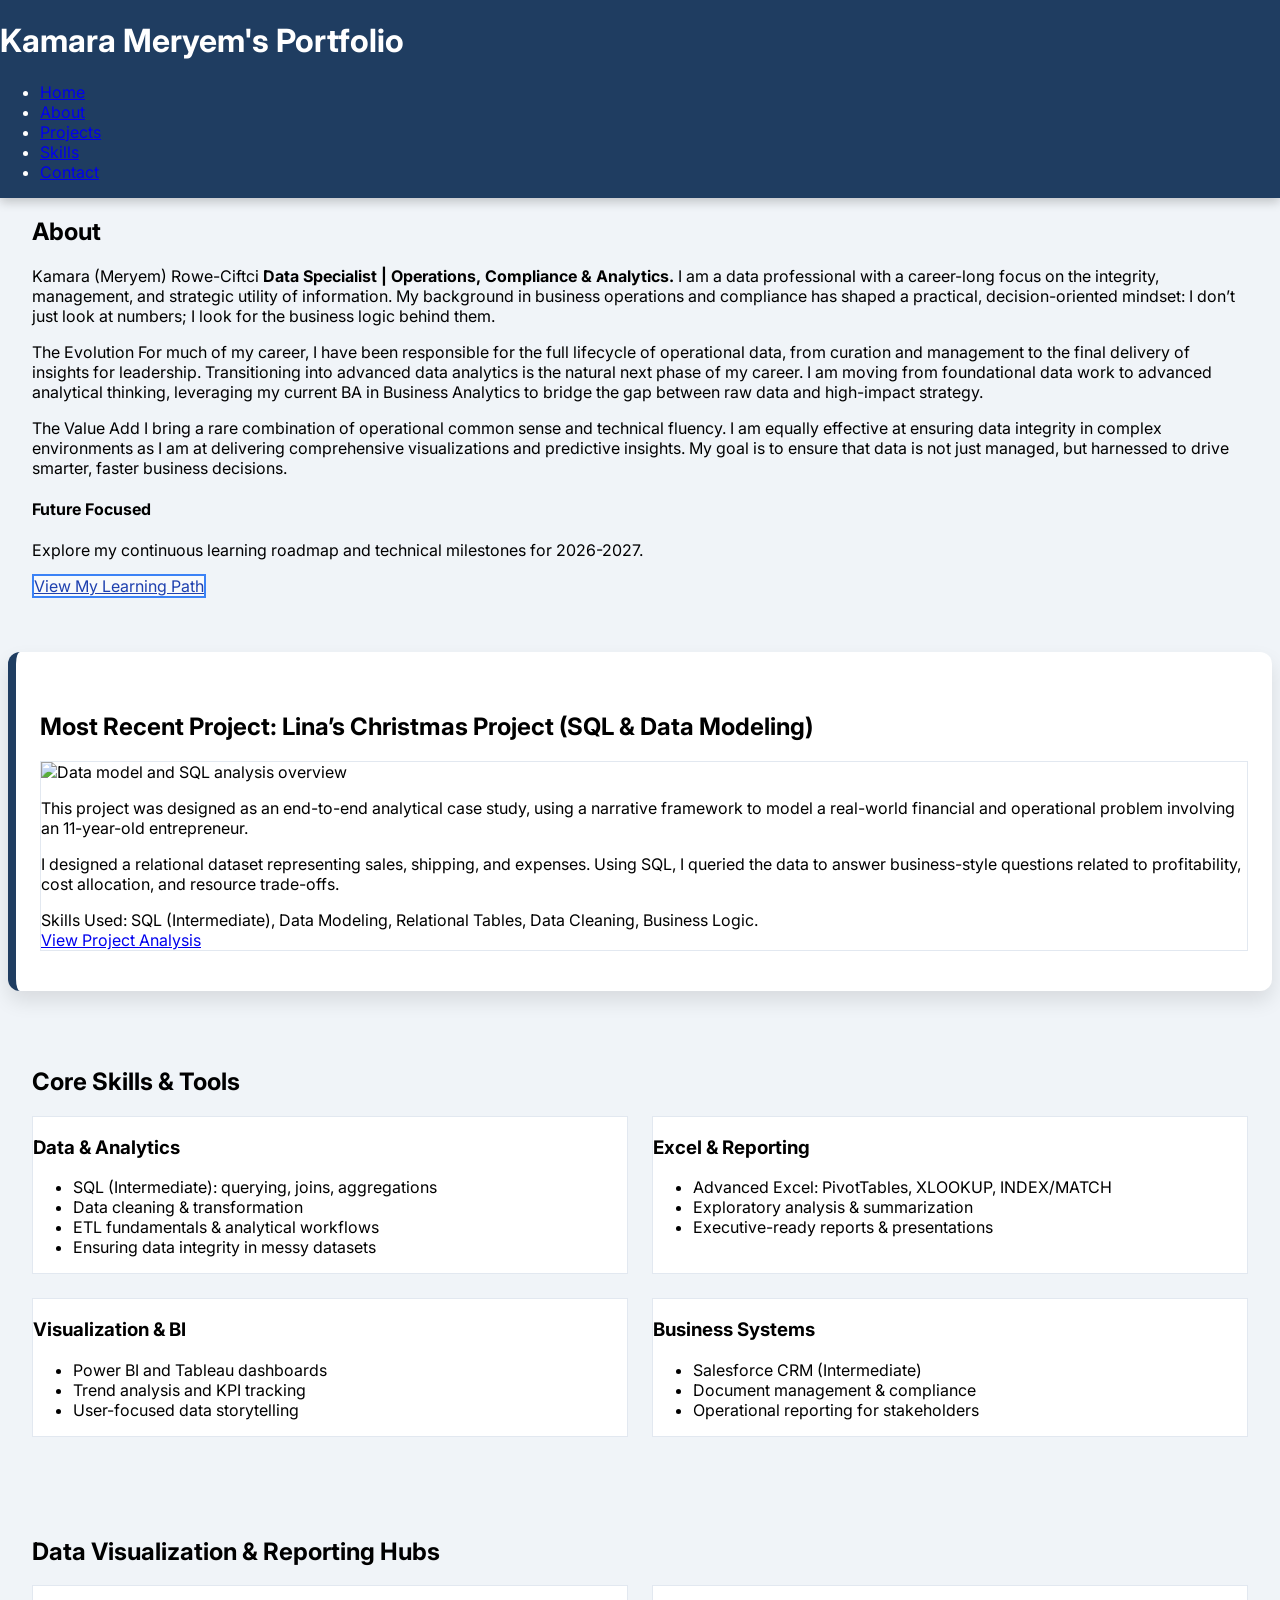
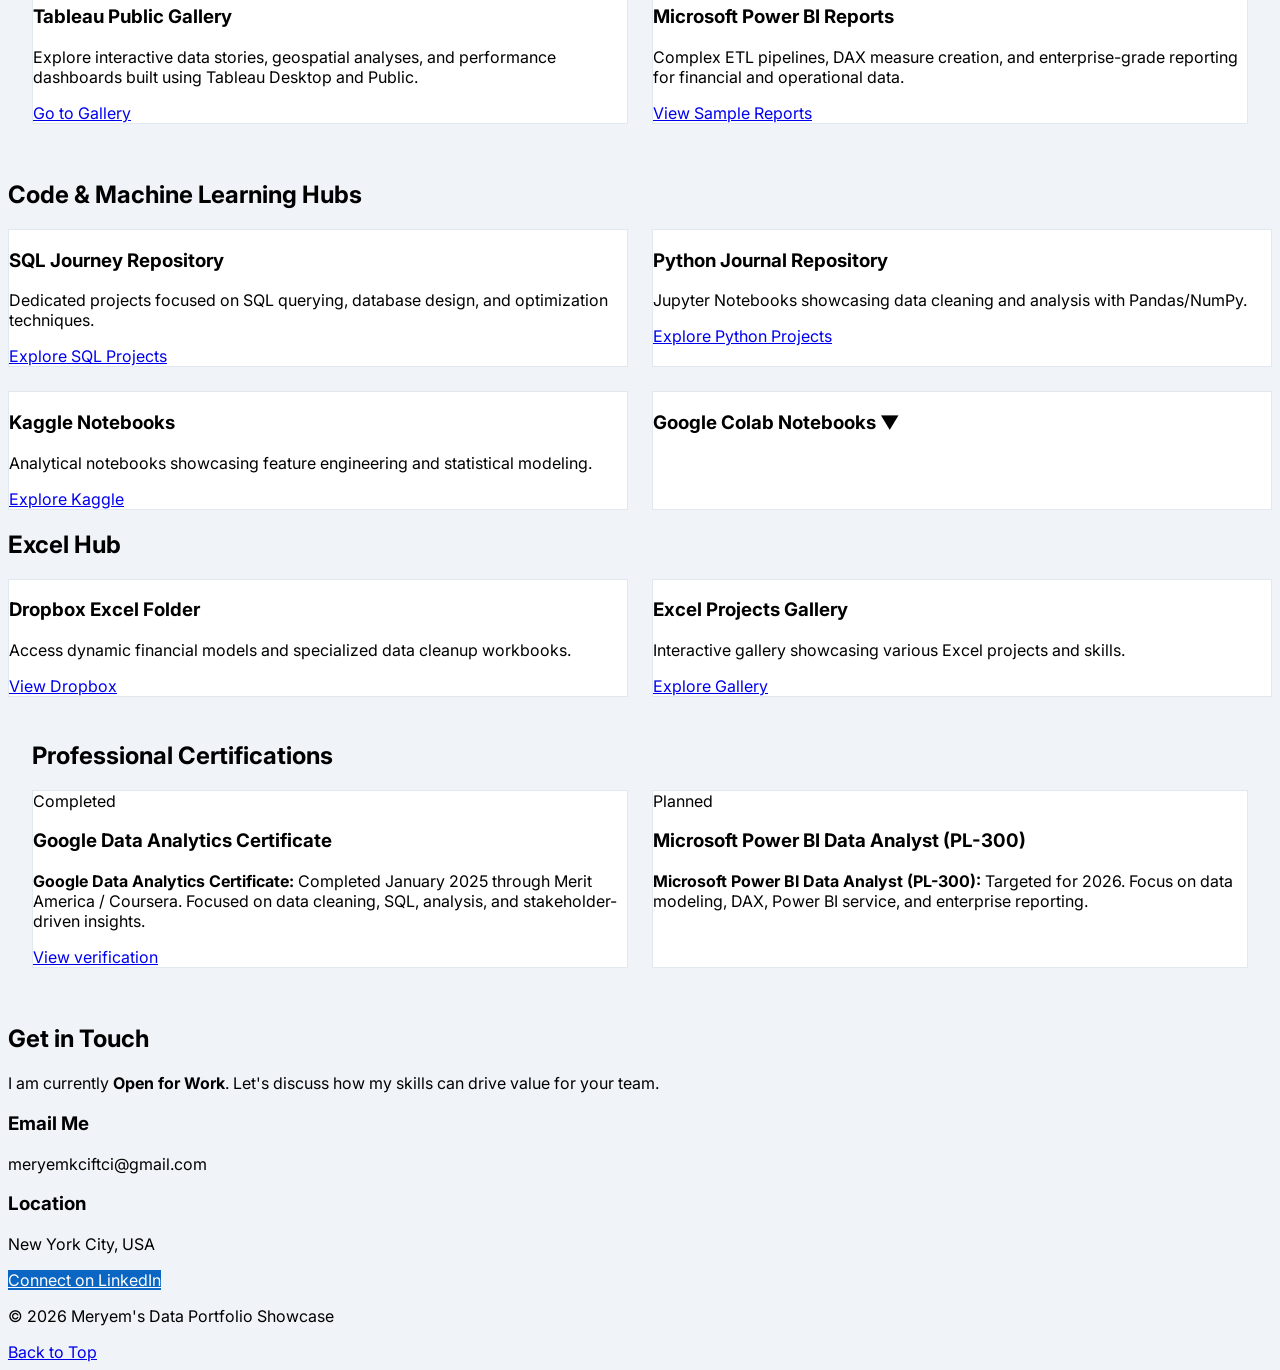
==== index.html @ 446b9aa0 "Update index.html" ====
<!DOCTYPE html>
<html lang="en" class="scroll-smooth">
<head>
    <meta charset="UTF-8">
    <meta name="viewport" content="width=device-width, initial-scale=1.0">
    <title>Kamara Meryem's Portfolio</title>
    <script src="https://cdn.tailwindcss.com"></script>
    <script src="https://unpkg.com/lucide@latest"></script>
    <style>
        @import url('https://fonts.googleapis.com/css2?family=Inter:wght@100..900&display=swap');
        
        @keyframes pulse-once {
            0%, 100% { opacity: 1; }
            50% { opacity: 0.8; }
        }

        body {
            font-family: 'Inter', sans-serif;
            background-color: #f0f4f8;
        }

        .professional-header {
            position: fixed;
            top: 0;
            left: 0;
            width: 100%;
            background-color: #1f3d61;
            color: white;
            z-index: 50;
            box-shadow: 0 4px 10px rgba(0, 0, 0, 0.2);
        }

        .portfolio-card {
            transition: transform 0.2s, box-shadow 0.2s;
            border: 1px solid #e2e8f0;
            background-color: white;
        }

        .portfolio-card:hover {
            transform: translateY(-3px);
            box-shadow: 0 15px 30px rgba(0, 0, 0, 0.15);
        }

        .featured-project-section {
            background-color: #ffffff; 
            border-radius: 0.75rem;
            margin-bottom: 2rem;
            padding: 2.5rem 1.5rem;
            border-left: 8px solid #1f3d61;
            box-shadow: 0 10px 20px rgba(0, 0, 0, 0.1);
        }

        .hero-banner {
            background-color: #1f3d61;
            position: relative;
            isolation: isolate;
        }
        
        .hero-banner .bg-img {
            position: absolute;
            top: 0;
            left: 0;
            width: 100%;
            height: 100%;
            object-fit: cover;
            opacity: 0.2;
            z-index: -1;
        }
        
        .linkedin-cta {
            background-color: #0A66C2;
            color: white;
            transition: background-color 0.3s, transform 0.1s;
        }
        .linkedin-cta:hover {
            background-color: #004182;
            transform: scale(1.05);
        }

        .full-width-section {
            margin-bottom: 2rem;
            padding: 1.5rem;
        }

        .two-col-grid {
            display: grid;
            gap: 1.5rem;
            grid-template-columns: repeat(1, minmax(0, 1fr));
        }

        .cert-grid {
            display: grid;
            gap: 1.5rem;
            grid-template-columns: repeat(1, minmax(0, 1fr));
        }

        @media (min-width: 640px) {
            .two-col-grid { grid-template-columns: repeat(2, minmax(0, 1fr)); }
            .cert-grid { grid-template-columns: repeat(2, minmax(0, 1fr)); }
        }

        .accordion-content {
            max-height: 0;
            overflow: hidden;
            transition: max-height 0.4s ease-in-out, padding 0.4s ease-in-out;
            padding-top: 0;
        }
        .accordion-content[aria-expanded="true"] {
            max-height: 500px;
            padding-top: 0.75rem;
        }

        .roadmap-link {
            background-color: #f8fafc;
            border: 2px solid #3b82f6;
            color: #1e40af;
            transition: all 0.3s ease;
        }
        .roadmap-link:hover {
            background-color: #3b82f6;
            color: white;
            transform: translateY(-2px);
        }

        .cta-button {
            transition: background-color 0.2s, transform 0.1s;
        }
        .cta-button:hover {
            background-color: #152945;
            transform: translateY(-1px);
        }
    </style>
</head>
<body id="top" class="antialiased pt-28">

    <a href="#main-content" class="absolute left-0 top-0 -translate-y-full focus:translate-y-0 p-3 bg-yellow-400 text-gray-900 font-bold z-[100]">Skip to main content</a>

    <header class="professional-header p-4 flex justify-between items-center shadow-lg">
        <div class="flex items-center space-x-6">
            <h1 class="text-2xl font-bold tracking-wide">Kamara Meryem's Portfolio</h1>
        </div>
        <nav class="hidden sm:block">
            <ul class="flex space-x-6 text-sm font-medium">
                <li><a href="#hero" class="hover:text-gray-300 transition">Home</a></li>
                <li><a href="#about" class="hover:text-gray-300 transition">About</a></li>
                <li><a href="#projects" class="hover:text-gray-300 transition">Projects</a></li>
                <li><a href="#skills" class="hover:text-gray-300 transition">Skills</a></li>
                <li><a href="#contact" class="hover:text-gray-300 transition">Contact</a></li>
            </ul>
        </nav>
    </header>

    <section id="hero" class="hero-banner text-white py-20 md:py-32 overflow-hidden">
        <img src="https://raw.githubusercontent.com/MeryemCiftciAly/work_sample/refs/heads/main/Trends_(1).png" 
             alt="Abstract data trends in navy blue background" 
             class="bg-img"
             onerror="this.onerror=null; this.src='https://placehold.co/1200x600/1f3d61/ffffff?text=Data+Trends+Background'">
        
        <div class="container mx-auto px-4 relative z-10 text-center">
            <h2 class="text-2xl md:text-2xl font-extrabold mb-4 tracking-tight">Analytics Portfolio | Data, Business & Decision Support</h2>
            <p class="text-xl md:text-1xl text-gray-300 mb-10 max-w-3xl mx-auto">
                Showcasing applied analytics, reporting, and data-driven decision support across business operations, compliance-adjacent workflows, and technical analysis using SQL, Python, Excel, and Power BI.
            </p>
            <a href="https://linkedin.com/in/meryack" target="_blank" 
               class="linkedin-cta inline-flex items-center font-semibold py-3 px-8 rounded-full shadow-2xl hover:shadow-3xl transition">
                <i data-lucide="linkedin" class="mr-2"></i>
                Connect on LinkedIn
            </a>
        </div>
    </section>

    <main id="main-content" class="container mx-auto px-4 mt-12 max-w-7xl">

        <!-- About Section -->
        <section id="about" class="full-width-section bg-white border-l-4 border-l-slate-400 rounded-xl shadow-md mb-12" role="region" aria-labelledby="about-me-title">
            <div class="flex flex-col md:flex-row md:justify-between md:items-start gap-6">
                <div class="flex-1">
                    <h2 id="about-me-title" class="text-3xl font-extrabold text-[#1f3d61] mb-4 border-b pb-2">About</h2>
                    <p class="text-lg text-gray-700 mb-4">
                       Kamara (Meryem) Rowe-Ciftci <B>Data Specialist | Operations, Compliance & Analytics.</B> I am a data professional with a career-long focus on the integrity, management, and strategic utility of information. My background in business operations and compliance has shaped a practical, decision-oriented mindset: I don’t just look at numbers; I look for the business logic behind them.
                    </p>
                    <p class="text-lg text-gray-700 mb-4">
                       The Evolution For much of my career, I have been responsible for the full lifecycle of operational data, from curation and management to the final delivery of insights for leadership. Transitioning into advanced data analytics is the natural next phase of my career. I am moving from foundational data work to advanced analytical thinking, leveraging my current BA in Business Analytics to bridge the gap between raw data and high-impact strategy.
                    </p>
                    <p class="text-lg text-gray-700 mb-6">
                      The Value Add I bring a rare combination of operational common sense and technical fluency. I am equally effective at ensuring data integrity in complex environments as I am at delivering comprehensive visualizations and predictive insights. My goal is to ensure that data is not just managed, but harnessed to drive smarter, faster business decisions.
                    </p>
                </div>

                <div class="md:w-72 w-full">
                    <div class="bg-blue-50 border border-blue-100 rounded-2xl p-6 shadow-sm">
                        <h4 class="font-bold text-blue-900 mb-2 flex items-center gap-2">
                            <i data-lucide="map" class="w-5 h-5"></i>
                            Future Focused
                        </h4>
                        <p class="text-sm text-blue-800 mb-4">Explore my continuous learning roadmap and technical milestones for 2026-2027.</p>
                        <a href="https://meryemciftcialy.github.io/work_sample/contd_learning.html" class="roadmap-link flex items-center justify-center gap-2 py-3 px-4 rounded-xl font-bold text-sm shadow-md">
                            View My Learning Path
                            <i data-lucide="arrow-right" class="w-4 h-4"></i>
                        </a>
                    </div>
                </div>
            </div>
        </section>

        <!-- Projects Section -->
        <section id="projects" class="featured-project-section" role="region" aria-labelledby="recent-project-title">
            <h2 id="recent-project-title" class="text-3xl font-extrabold text-[#1f3d61] mb-6">
                Most Recent Project: Lina’s Christmas Project (SQL & Data Modeling)
            </h2>
            <div class="portfolio-card p-6 rounded-xl grid grid-cols-1 lg:grid-cols-2 gap-8 items-center">
                <div class="w-full">
                    <img 
                        src="https://raw.githubusercontent.com/MeryemCiftciAly/assets/refs/heads/main/Lina%E2%80%99s%20Christmas%20Project.png"
                        alt="Data model and SQL analysis overview"
                        class="rounded-lg shadow-md border border-gray-200 object-cover w-full h-auto"
                        onerror="this.onerror=null; this.src='https://placehold.co/600x400/1f3d61/ffffff?text=Project+Preview';"
                    >
                </div>
                <div>
                    <p class="text-lg text-gray-700 mb-4">
                        This project was designed as an end-to-end analytical case study, using a narrative framework to model a real-world financial and operational problem involving an 11-year-old entrepreneur.
                    </p>
                    <p class="text-gray-700 mb-4">
                        I designed a relational dataset representing sales, shipping, and expenses. Using SQL, I queried the data to answer business-style questions related to profitability, cost allocation, and resource trade-offs.
                    </p>
                    <div class="text-sm text-gray-600 mb-6 bg-gray-50 p-3 rounded-lg">
                        <span class="font-bold text-[#1f3d61]">Skills Used:</span>
                        SQL (Intermediate), Data Modeling, Relational Tables, Data Cleaning, Business Logic.
                    </div>
                    <a href="https://meryemciftcialy.github.io/work_sample/general_projects.html" target="_blank" 
                       class="cta-button inline-flex items-center bg-[#1f3d61] text-white font-semibold py-3 px-6 rounded-xl shadow-lg">
                        View Project Analysis
                        <i data-lucide="external-link" class="ml-2 w-4 h-4"></i>
                    </a>
                </div>
            </div>
        </section>

        <!-- Skills Section -->
        <section id="skills" class="full-width-section bg-white border-l-4 border-l-[#1f3d61] rounded-xl shadow-md mb-12" role="region" aria-labelledby="skills-title">
            <h2 id="skills-title" class="text-3xl font-extrabold text-[#1f3d61] mb-6 border-b pb-2">Core Skills & Tools</h2>
            <div class="two-col-grid">
                <div class="portfolio-card p-5 rounded-lg">
                    <h3 class="text-xl font-bold text-gray-800 mb-3">Data & Analytics</h3>
                    <ul class="list-disc ml-5 space-y-1 text-gray-700">
                        <li>SQL (Intermediate): querying, joins, aggregations</li>
                        <li>Data cleaning & transformation</li>
                        <li>ETL fundamentals & analytical workflows</li>
                        <li>Ensuring data integrity in messy datasets</li>
                    </ul>
                </div>
                <div class="portfolio-card p-5 rounded-lg">
                    <h3 class="text-xl font-bold text-gray-800 mb-3">Excel & Reporting</h3>
                    <ul class="list-disc ml-5 space-y-1 text-gray-700">
                        <li>Advanced Excel: PivotTables, XLOOKUP, INDEX/MATCH</li>
                        <li>Exploratory analysis & summarization</li>
                        <li>Executive-ready reports & presentations</li>
                    </ul>
                </div>
                <div class="portfolio-card p-5 rounded-lg">
                    <h3 class="text-xl font-bold text-gray-800 mb-3">Visualization & BI</h3>
                    <ul class="list-disc ml-5 space-y-1 text-gray-700">
                        <li>Power BI and Tableau dashboards</li>
                        <li>Trend analysis and KPI tracking</li>
                        <li>User-focused data storytelling</li>
                    </ul>
                </div>
                <div class="portfolio-card p-5 rounded-lg">
                    <h3 class="text-xl font-bold text-gray-800 mb-3">Business Systems</h3>
                    <ul class="list-disc ml-5 space-y-1 text-gray-700">
                        <li>Salesforce CRM (Intermediate)</li>
                        <li>Document management & compliance</li>
                        <li>Operational reporting for stakeholders</li>
                    </ul>
                </div>
            </div>
        </section>

        <!-- Visualization Hubs -->
        <div class="full-width-section rounded-xl mb-12" role="region" aria-labelledby="viz-reports-title">
            <h2 id="viz-reports-title" class="text-2xl font-bold text-gray-800 mb-4 border-b pb-2">Data Visualization & Reporting Hubs</h2>
            <div class="two-col-grid">
                <div class="portfolio-card bg-white p-6 rounded-xl shadow-md flex flex-col justify-between">
                    <div>
                        <h3 class="text-xl font-bold text-gray-900 mb-2">Tableau Public Gallery</h3>
                        <p class="text-gray-600 mb-4">Explore interactive data stories, geospatial analyses, and performance dashboards built using Tableau Desktop and Public.</p>
                    </div>
                    <a href="https://meryemciftcialy.github.io/work_sample/tableau.html" target="_blank" class="text-blue-600 font-medium hover:text-blue-800 flex items-center">
                        Go to Gallery
                        <i data-lucide="arrow-right" class="ml-2 w-4 h-4"></i>
                    </a>
                </div>

                <div class="portfolio-card bg-white p-6 rounded-xl shadow-md flex flex-col justify-between">
                    <div>
                        <h3 class="text-xl font-bold text-gray-900 mb-2">Microsoft Power BI Reports</h3>
                        <p class="text-gray-600 mb-4">Complex ETL pipelines, DAX measure creation, and enterprise-grade reporting for financial and operational data.</p>
                    </div>
                    <a href="https://meryemciftcialy.github.io/work_sample/pbi.html" target="_blank" class="text-blue-600 font-medium hover:text-blue-800 flex items-center">
                        View Sample Reports
                        <i data-lucide="arrow-right" class="ml-2 w-4 h-4"></i>
                    </a>
                </div>
            </div>
        </div>

        <!-- Hubs Section -->
        <section id="hubs" class="space-y-8 mb-12">
            <div>
                <h2 class="text-2xl font-bold text-gray-800 mb-4 border-b pb-2">Code & Machine Learning Hubs</h2>
                <div class="two-col-grid">
                    <div class="portfolio-card bg-white p-6 rounded-xl shadow-md flex flex-col justify-between">
                        <div>
                            <h3 class="text-xl font-bold text-gray-900 mb-2">SQL Journey Repository</h3>
                            <p class="text-gray-600 mb-4">Dedicated projects focused on SQL querying, database design, and optimization techniques.</p>
                        </div>
                        <a href="https://github.com/MeryemCiftciAly/my_sql_journey" target="_blank" class="text-blue-600 font-medium hover:text-blue-800 flex items-center">
                            Explore SQL Projects <i data-lucide="github" class="ml-2 w-4 h-4"></i>
                        </a>
                    </div>
                    <div class="portfolio-card bg-white p-6 rounded-xl shadow-md flex flex-col justify-between">
                        <div>
                            <h3 class="text-xl font-bold text-gray-900 mb-2">Python Journal Repository</h3>
                            <p class="text-gray-600 mb-4">Jupyter Notebooks showcasing data cleaning and analysis with Pandas/NumPy.</p>
                        </div>
                        <a href="https://github.com/MeryemCiftciAly/my-python-journal" target="_blank" class="text-blue-600 font-medium hover:text-blue-800 flex items-center">
                            Explore Python Projects <i data-lucide="github" class="ml-2 w-4 h-4"></i>
                        </a>
                    </div>
                    <div class="portfolio-card bg-white p-6 rounded-xl shadow-md flex flex-col justify-between">
                        <div>
                            <h3 class="text-xl font-bold text-gray-900 mb-2">Kaggle Notebooks</h3>
                            <p class="text-gray-600 mb-4">Analytical notebooks showcasing feature engineering and statistical modeling.</p>
                        </div>
                        <a href="https://www.kaggle.com/meryemciftci" target="_blank" class="text-blue-600 font-medium hover:text-blue-800 flex items-center">
                            Explore Kaggle <i data-lucide="bar-chart-3" class="ml-2 w-4 h-4"></i>
                        </a>
                    </div>
                    <div class="portfolio-card bg-white p-6 rounded-xl shadow-md">
                        <h3 class="text-xl font-bold text-gray-900 cursor-pointer flex justify-between items-center" 
                            onclick="toggleAccordion('colab-links', 'colab-arrow')">
                            Google Colab Notebooks 
                            <span id="colab-arrow" class="transition-transform duration-300">▼</span>
                        </h3>
                        <div id="colab-links" class="accordion-content">
                            <ul class="space-y-2 mt-2">
                                <li><a href="https://colab.research.google.com/drive/1gIoxBPE4ORHgIyXiVjoXPe16g6LajgBU" target="_blank" class="text-sm text-indigo-600 hover:underline">Expense Excel Cleaning & Categorizing</a></li>
                                <li><a href="https://colab.research.google.com/drive/1O3nwXqDDG5tzOJNdoiXCKoy1XEjo1HKs" target="_blank" class="text-sm text-indigo-600 hover:underline">International Sanctions Analysis</a></li>
                            </ul>
                        </div>
                    </div>
                </div>
            </div>

            <div id="excel-hub" class="bg-slate-50 border-l-4 border-l-[#1f3d61] rounded-xl p-6 shadow-md">
                <h2 class="text-2xl font-bold text-gray-800 mb-4 border-b pb-2">Excel Hub</h2>
                <div class="two-col-grid">
                    <div class="portfolio-card bg-white p-6 rounded-xl shadow-lg border-2 border-[#1f3d61]">
                        <h3 class="text-xl font-bold text-[#1f3d61] mb-2">Dropbox Excel Folder</h3>
                        <p class="text-sm text-gray-600 mb-4">Access dynamic financial models and specialized data cleanup workbooks.</p>
                        <a href="https://www.dropbox.com/scl/fo/lsm59ot9c59tyalbiejqs/ADpsoscLKclA_ng-vpu9aDY/Excel?rlkey=7rc4uytibnjf07ix6zun3uyar&dl=0" target="_blank" class="cta-button block bg-[#1f3d61] text-white font-semibold py-2 px-5 rounded-xl text-center">View Dropbox</a>
                    </div>
                    <div class="portfolio-card bg-white p-6 rounded-xl shadow-lg border-2 border-[#1f3d61]">
                        <h3 class="text-xl font-bold text-[#1f3d61] mb-2">Excel Projects Gallery</h3>
                        <p class="text-sm text-gray-600 mb-4">Interactive gallery showcasing various Excel projects and skills.</p>
                        <a href="https://meryemciftcialy.github.io/work_sample/excelskills.html" target="_blank" class="cta-button block bg-[#1f3d61] text-white font-semibold py-2 px-5 rounded-xl text-center">Explore Gallery</a>
                    </div>
                </div>
            </div>
        </section>

        <!-- Certifications -->
        <div id="certs" class="full-width-section bg-slate-50 border-l-4 border-l-[#1f3d61] rounded-xl mt-20 mb-20" role="region" aria-labelledby="certifications-title">
            <h2 id="certifications-title" class="text-2xl font-bold text-gray-800 mb-8 pb-3 border-b border-gray-200">Professional Certifications</h2>
            <div class="cert-grid">
                <div class="portfolio-card bg-white p-6 rounded-xl shadow-lg border border-slate-200 relative">
                    <span class="absolute top-4 right-4 text-xs font-semibold uppercase tracking-wide bg-green-100 text-green-700 px-3 py-1 rounded-full">Completed</span>
                    <h3 class="text-lg font-bold text-[#1f3d61] mb-2">Google Data Analytics Certificate</h3>
                    <p class="text-sm text-gray-600 mb-4 leading-relaxed">
                         <b>Google Data Analytics Certificate:</b> Completed January 2025 through Merit America / Coursera. Focused on data cleaning, SQL, analysis, and stakeholder-driven insights.
                    </p>
                    <a href="https://coursera.org/verify/7IBWOVFHX2B5" target="_blank" class="text-blue-600 text-sm font-medium inline-block hover:text-blue-800 underline">View verification</a>
                </div>

                <div class="portfolio-card bg-white p-6 rounded-xl shadow-md border border-dashed border-gray-300 relative">
                    <span class="absolute top-4 right-4 text-xs font-semibold uppercase tracking-wide bg-blue-100 text-blue-700 px-3 py-1 rounded-full">Planned</span>
                    <h3 class="text-lg font-bold text-gray-900 mb-2">Microsoft Power BI Data Analyst (PL-300)</h3>
                    <p class="text-sm text-gray-500 leading-relaxed">
                           <b> Microsoft Power BI Data Analyst (PL-300):</b> Targeted for 2026. Focus on data modeling, DAX, Power BI service, and enterprise reporting.
                    </p>
                </div>
            </div>
        </div>

        <!-- Contact Section -->
        <section id="contact" class="bg-white p-10 rounded-xl shadow-2xl border-t-8 border-t-[#1f3d61] mt-12 text-center" role="region">
            <h2 class="text-3xl font-extrabold text-[#1f3d61] mb-6">Get in Touch</h2>
            <p class="text-xl text-gray-700 mb-8 max-w-4xl mx-auto">
                I am currently <b>Open for Work</b>. Let's discuss how my skills can drive value for your team.
            </p>
            <div class="flex flex-col sm:flex-row justify-center items-center space-y-6 sm:space-y-0 sm:space-x-12">
                <div class="p-4 bg-gray-50 rounded-lg shadow-inner w-full sm:w-auto">
                    <h3 class="text-xl font-semibold text-gray-800 flex items-center justify-center mb-2">
                        <i data-lucide="mail" class="text-blue-500 mr-2"></i> Email Me
                    </h3>
                    <p class="text-lg text-[#1f3d61] font-bold">meryemkciftci@gmail.com</p>
                </div>
                <div class="p-4 bg-gray-50 rounded-lg shadow-inner w-full sm:w-auto">
                    <h3 class="text-xl font-semibold text-gray-800 flex items-center justify-center mb-2">
                        <i data-lucide="map-pin" class="text-red-500 mr-2"></i> Location
                    </h3>
                    <p class="text-lg text-[#1f3d61] font-bold">New York City, USA</p>
                </div>
            </div>
            <div class="mt-10">
                <a href="https://linkedin.com/in/meryack" target="_blank" 
                   class="linkedin-cta inline-flex items-center font-semibold py-3 px-8 rounded-full shadow-lg">
                    <i data-lucide="linkedin" class="mr-2"></i> Connect on LinkedIn
                </a>
            </div>
        </section>

    </main>

    <footer class="bg-gray-800 text-white p-6 mt-12">
        <div class="container mx-auto max-w-7xl flex justify-between items-center text-sm">
            <p>&copy; 2026 Meryem's Data Portfolio Showcase</p>
            <a href="#top" class="inline-flex items-center bg-gray-700 py-2 px-4 rounded-lg hover:bg-gray-600 transition">
                <i data-lucide="arrow-up" class="mr-1 w-4 h-4"></i> Back to Top
            </a>
        </div>
    </footer>

    <script>
        lucide.createIcons();

        function toggleAccordion(contentId, arrowId) {
            const content = document.getElementById(contentId);
            const arrow = document.getElementById(arrowId);
            const isExpanded = content.getAttribute('aria-expanded') === 'true';
            
            content.setAttribute('aria-expanded', String(!isExpanded));
            arrow.style.transform = isExpanded ? 'rotate(0deg)' : 'rotate(180deg)';
        }
    </script>
</body>
</html>
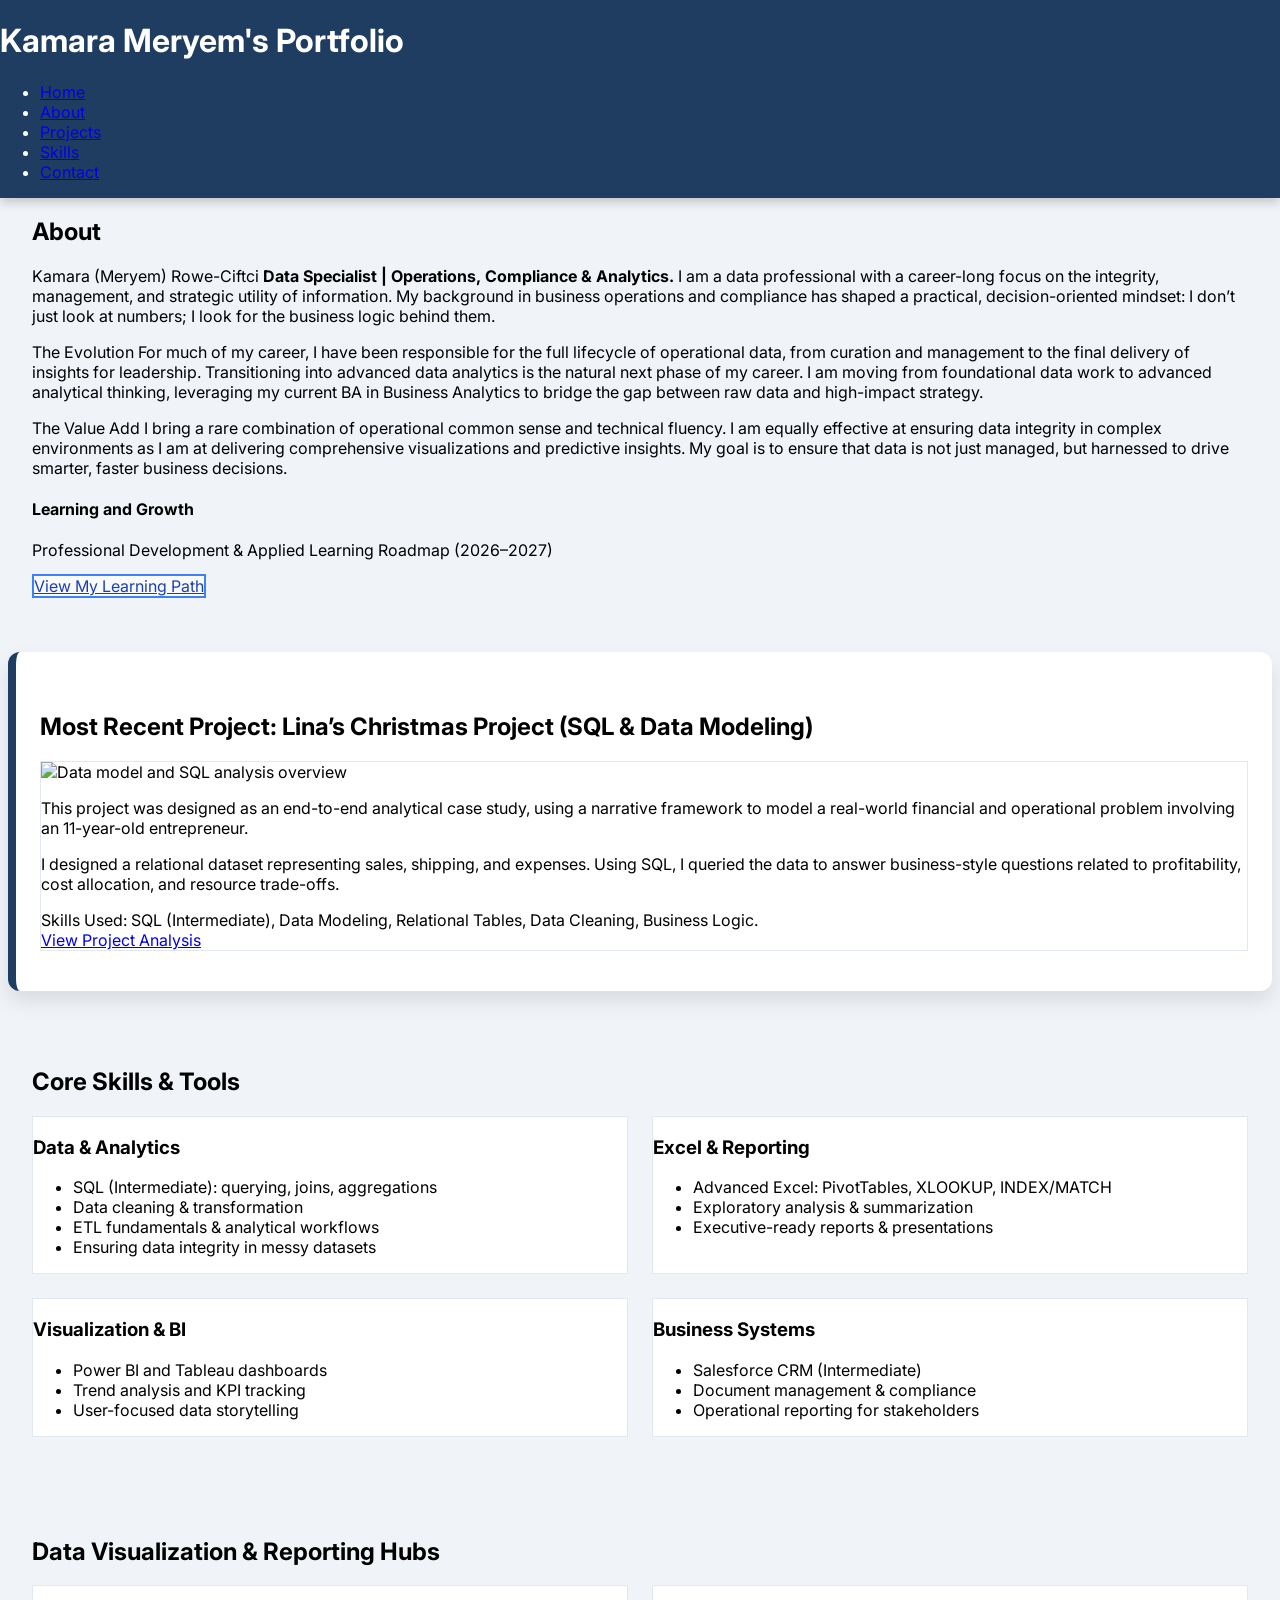
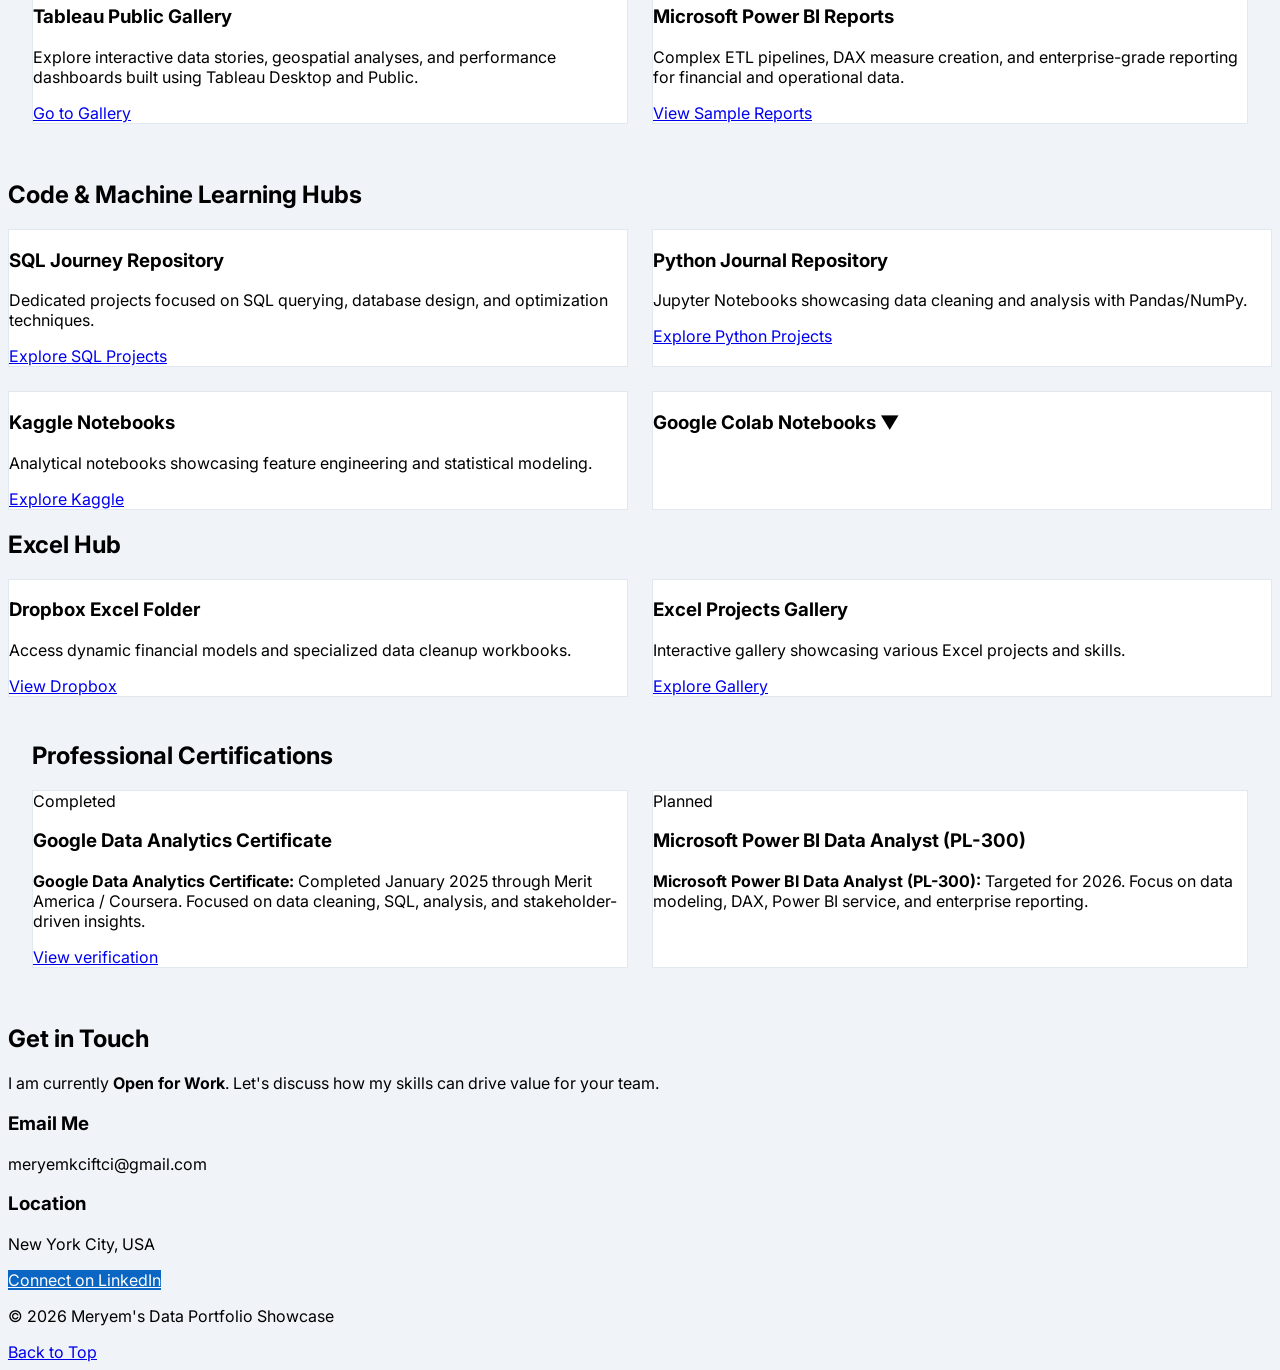
==== commit 46c56117: "Update index.html" ====
--- a/index.html
+++ b/index.html
@@ -191,9 +191,9 @@
                     <div class="bg-blue-50 border border-blue-100 rounded-2xl p-6 shadow-sm">
                         <h4 class="font-bold text-blue-900 mb-2 flex items-center gap-2">
                             <i data-lucide="map" class="w-5 h-5"></i>
-                            Future Focused
+                            Learning and Growth
                         </h4>
-                        <p class="text-sm text-blue-800 mb-4">Explore my continuous learning roadmap and technical milestones for 2026-2027.</p>
+                        <p class="text-sm text-blue-800 mb-4">Professional Development & Applied Learning Roadmap (2026–2027)</p>
                         <a href="https://meryemciftcialy.github.io/work_sample/contd_learning.html" class="roadmap-link flex items-center justify-center gap-2 py-3 px-4 rounded-xl font-bold text-sm shadow-md">
                             View My Learning Path
                             <i data-lucide="arrow-right" class="w-4 h-4"></i>
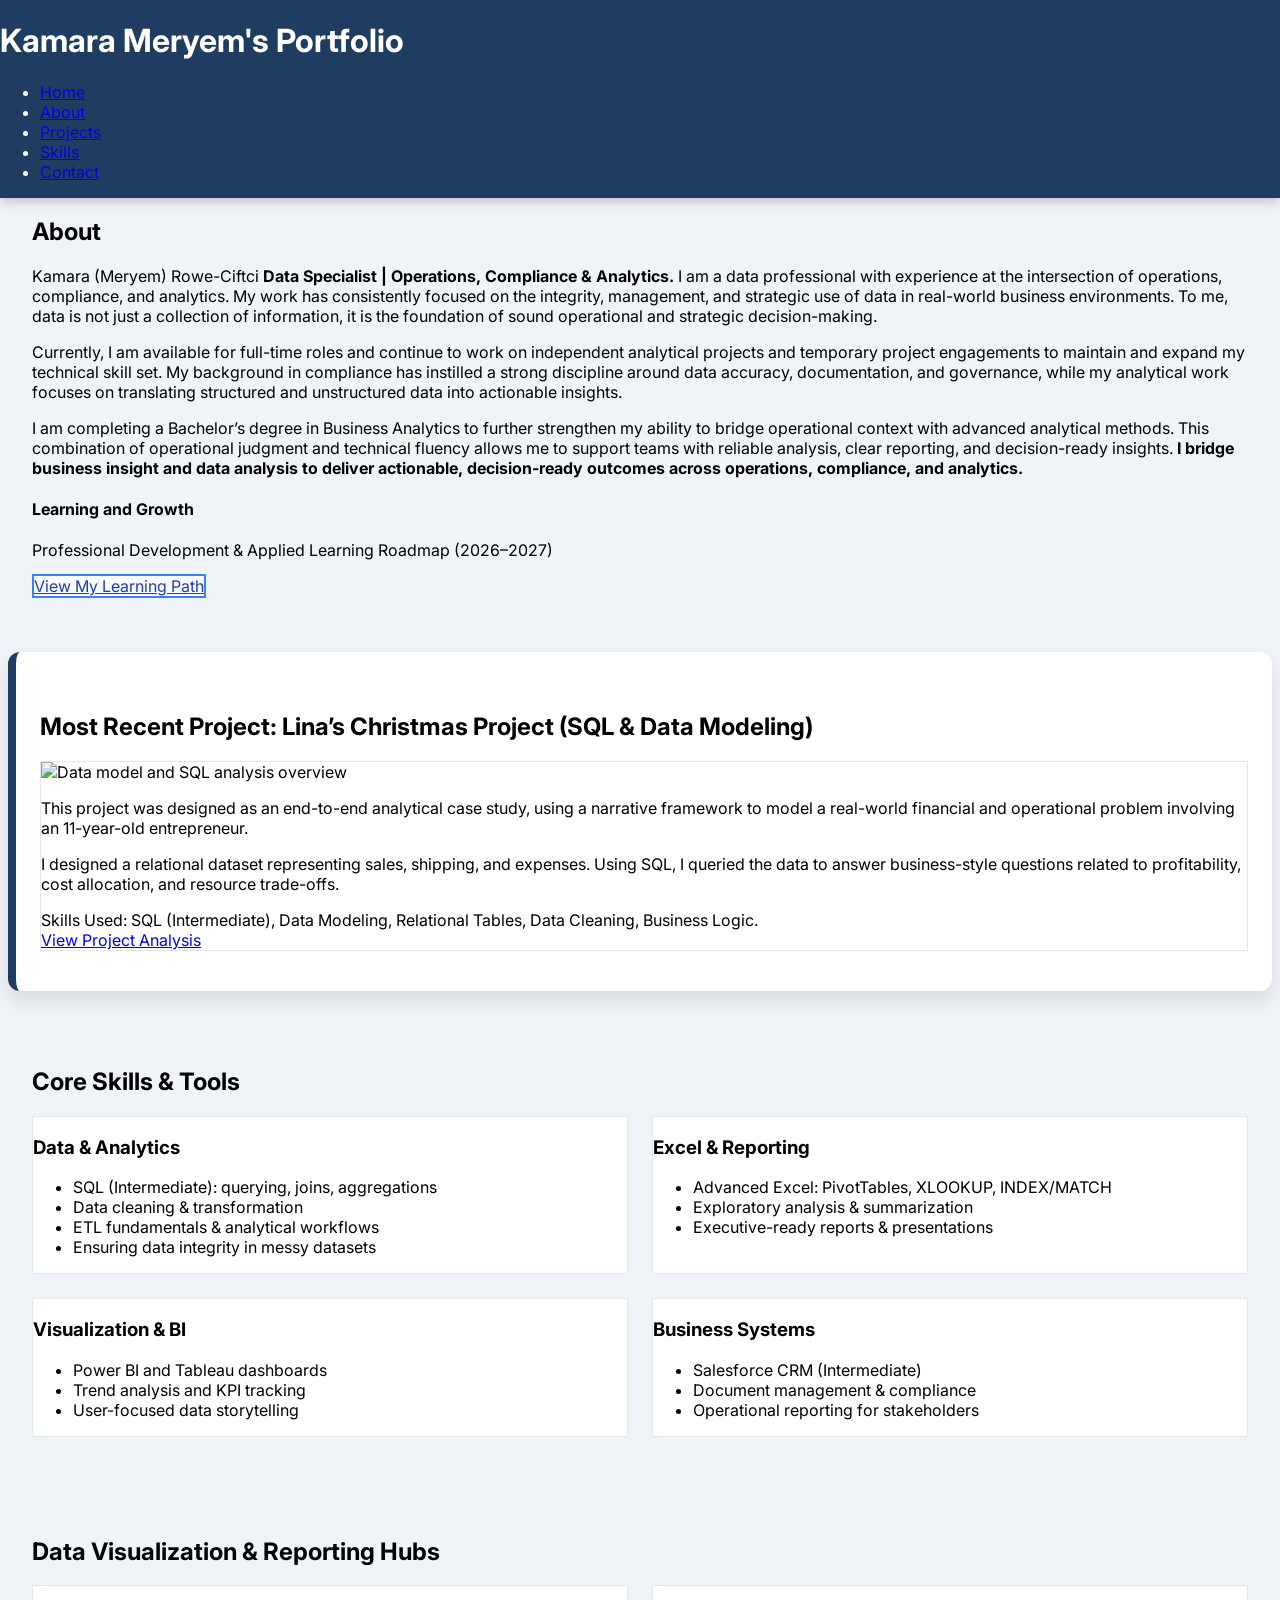
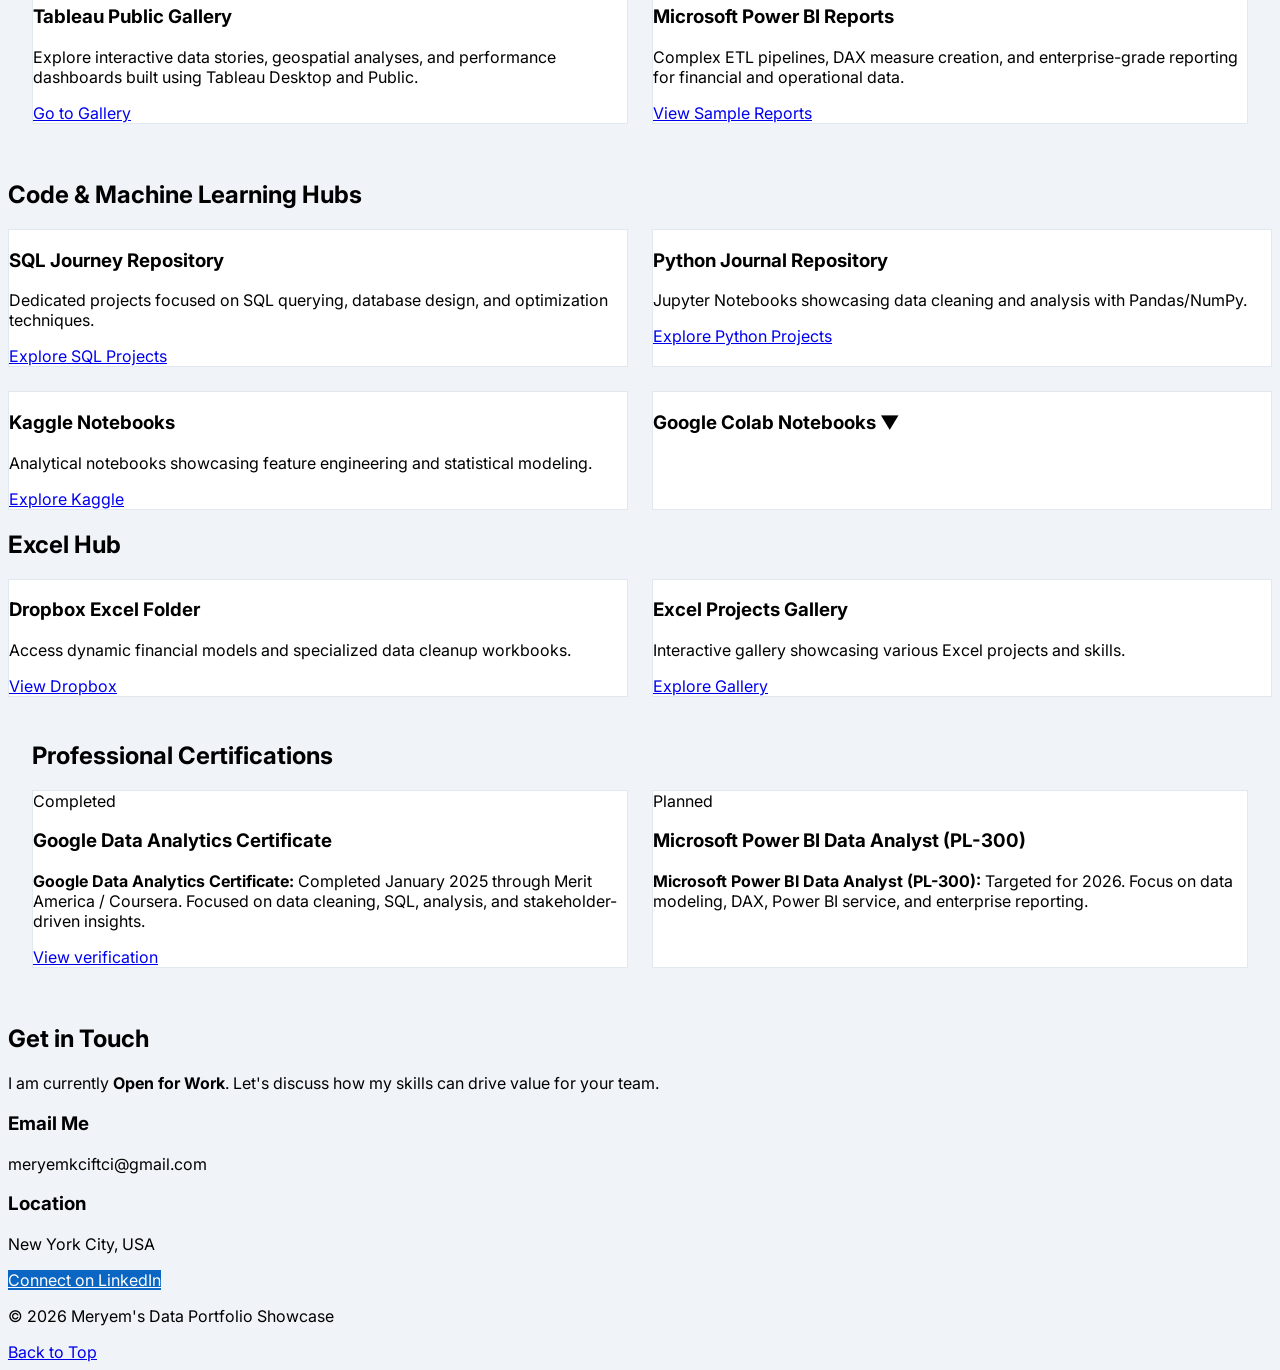
==== commit 3f87da1b: "Update index.html" ====
--- a/index.html
+++ b/index.html
@@ -177,13 +177,13 @@
                 <div class="flex-1">
                     <h2 id="about-me-title" class="text-3xl font-extrabold text-[#1f3d61] mb-4 border-b pb-2">About</h2>
                     <p class="text-lg text-gray-700 mb-4">
-                       Kamara (Meryem) Rowe-Ciftci <B>Data Specialist | Operations, Compliance & Analytics.</B> I am a data professional with a career-long focus on the integrity, management, and strategic utility of information. My background in business operations and compliance has shaped a practical, decision-oriented mindset: I don’t just look at numbers; I look for the business logic behind them.
+                       Kamara (Meryem) Rowe-Ciftci <B>Data Specialist | Operations, Compliance & Analytics.</B> I am a data professional with experience at the intersection of operations, compliance, and analytics. My work has consistently focused on the integrity, management, and strategic use of data in real-world business environments. To me, data is not just a collection of information, it is the foundation of sound operational and strategic decision-making.
                     </p>
                     <p class="text-lg text-gray-700 mb-4">
-                       The Evolution For much of my career, I have been responsible for the full lifecycle of operational data, from curation and management to the final delivery of insights for leadership. Transitioning into advanced data analytics is the natural next phase of my career. I am moving from foundational data work to advanced analytical thinking, leveraging my current BA in Business Analytics to bridge the gap between raw data and high-impact strategy.
+                       Currently, I am available for full-time roles and continue to work on independent analytical projects and temporary project engagements to maintain and expand my technical skill set. My background in compliance has instilled a strong discipline around data accuracy, documentation, and governance, while my analytical work focuses on translating structured and unstructured data into actionable insights.
                     </p>
                     <p class="text-lg text-gray-700 mb-6">
-                      The Value Add I bring a rare combination of operational common sense and technical fluency. I am equally effective at ensuring data integrity in complex environments as I am at delivering comprehensive visualizations and predictive insights. My goal is to ensure that data is not just managed, but harnessed to drive smarter, faster business decisions.
+                      I am completing a Bachelor’s degree in Business Analytics to further strengthen my ability to bridge operational context with advanced analytical methods. This combination of operational judgment and technical fluency allows me to support teams with reliable analysis, clear reporting, and decision-ready insights. <b>I bridge business insight and data analysis to deliver actionable, decision-ready outcomes across operations, compliance, and analytics.</b>
                     </p>
                 </div>
 
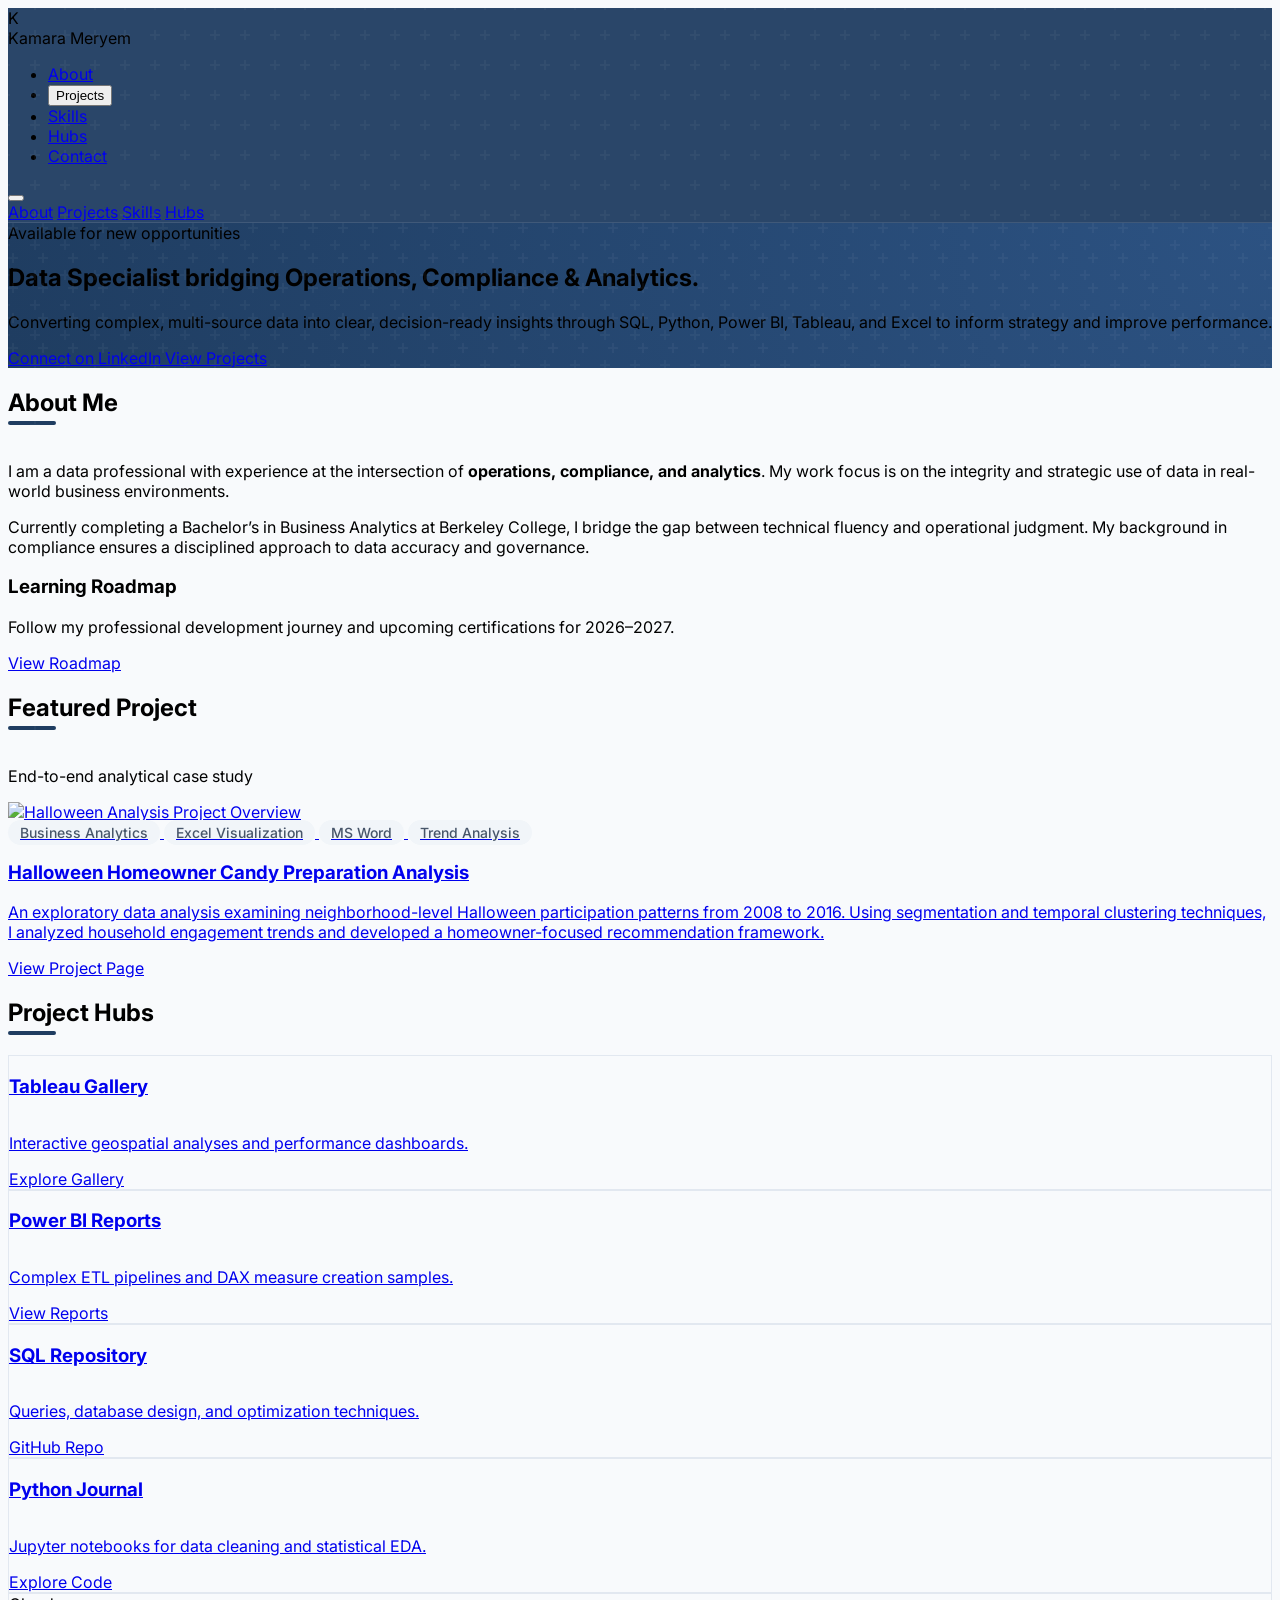
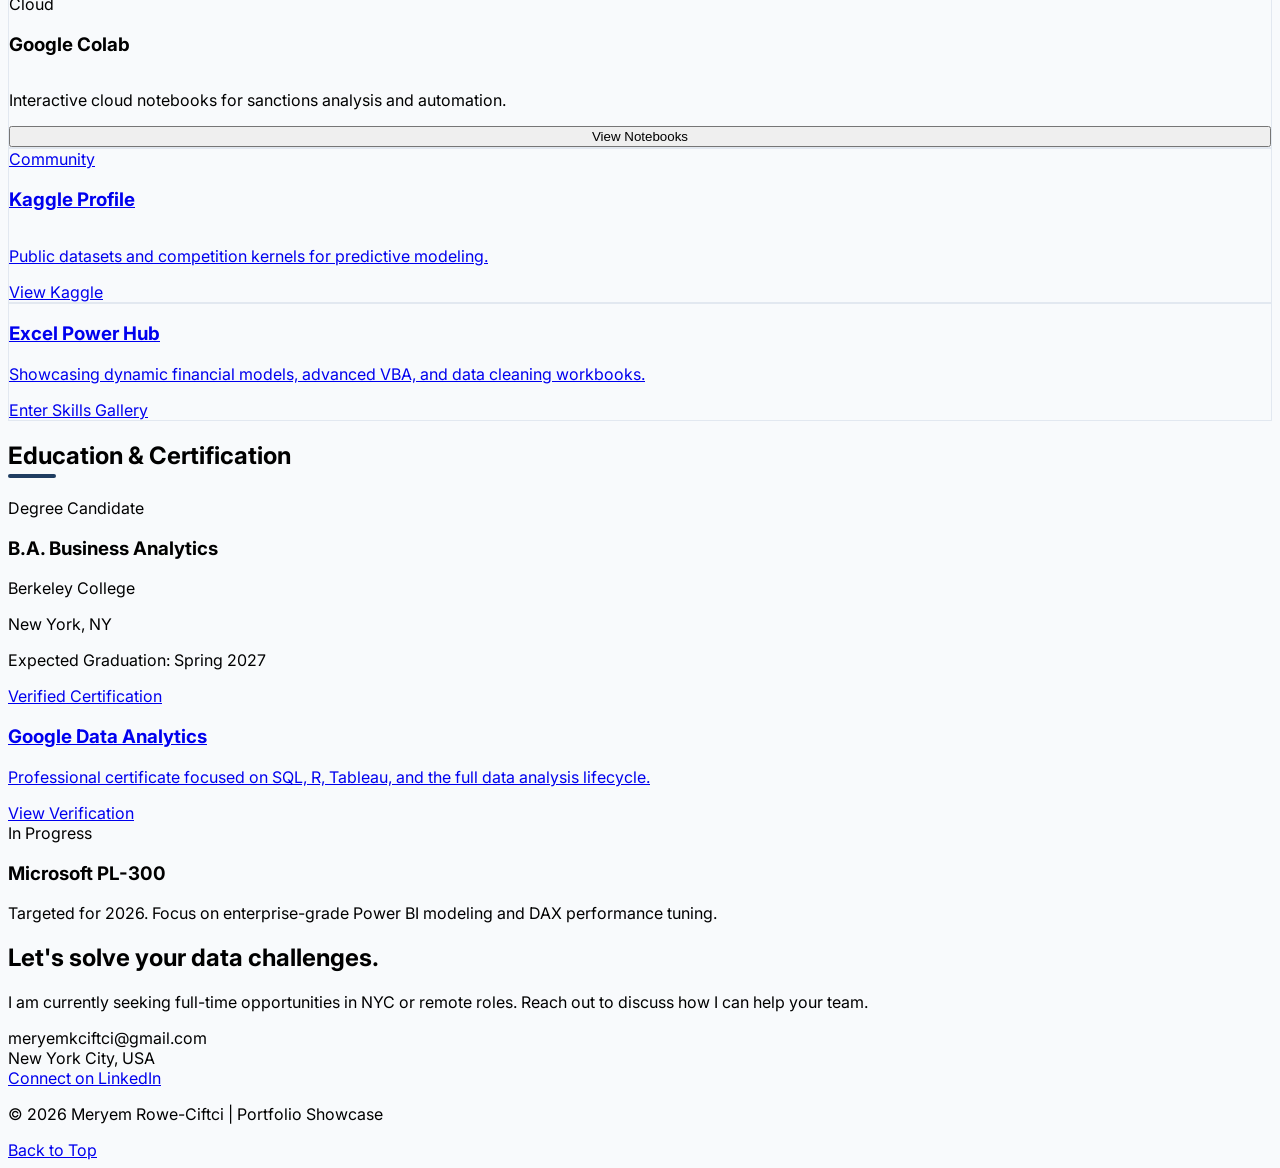
==== commit c4ea9749: "Update index.html" ====
--- a/index.html
+++ b/index.html
@@ -3,446 +3,470 @@
 <head>
     <meta charset="UTF-8">
     <meta name="viewport" content="width=device-width, initial-scale=1.0">
-    <title>Kamara Meryem's Portfolio</title>
+    <title>Kamara Meryem | Data Specialist Portfolio</title>
     <script src="https://cdn.tailwindcss.com"></script>
     <script src="https://unpkg.com/lucide@latest"></script>
     <style>
         @import url('https://fonts.googleapis.com/css2?family=Inter:wght@100..900&display=swap');
         
-        @keyframes pulse-once {
-            0%, 100% { opacity: 1; }
-            50% { opacity: 0.8; }
-        }
-
         body {
             font-family: 'Inter', sans-serif;
-            background-color: #f0f4f8;
-        }
-
-        .professional-header {
-            position: fixed;
-            top: 0;
-            left: 0;
-            width: 100%;
-            background-color: #1f3d61;
-            color: white;
-            z-index: 50;
-            box-shadow: 0 4px 10px rgba(0, 0, 0, 0.2);
+            background-color: #f8fafc;
+        }
+
+        .glass-header {
+            background: rgba(31, 61, 97, 0.95);
+            backdrop-filter: blur(8px);
+            border-bottom: 1px solid rgba(255, 255, 255, 0.1);
+        }
+
+        .hero-gradient {
+            background: radial-gradient(circle at top right, #2c5282, #1f3d61);
+            position: relative;
+            overflow: hidden;
+        }
+
+        .hero-pattern {
+            position: absolute;
+            inset: 0;
+            opacity: 0.1;
+            background-image: url("data:image/svg+xml,%3Csvg width='60' height='60' viewBox='0 0 60 60' xmlns='http://www.w3.org/2000/svg'%3E%3Cg fill='none' fill-rule='evenodd'%3E%3Cg fill='%23ffffff' fill-opacity='0.4'%3E%3Cpath d='M36 34v-4h-2v4h-4v2h4v4h2v-4h4v-2h-4zm0-30V0h-2v4h-4v2h4v4h2v-4h4v-2h-4zM6 34v-4H4v4H0v2h4v4h2v-4h4v-2H6zM6 4V0H4v4H0v2h4v4h2v-4h4v-2H6z'/%3E%3C/g%3E%3C/g%3E%3C/svg%3E");
         }
 
         .portfolio-card {
-            transition: transform 0.2s, box-shadow 0.2s;
+            transition: all 0.3s cubic-bezier(0.4, 0, 0.2, 1);
             border: 1px solid #e2e8f0;
-            background-color: white;
+            display: flex;
+            flex-direction: column;
+            height: 100%;
+            cursor: pointer;
         }
 
         .portfolio-card:hover {
-            transform: translateY(-3px);
-            box-shadow: 0 15px 30px rgba(0, 0, 0, 0.15);
-        }
-
-        .featured-project-section {
-            background-color: #ffffff; 
-            border-radius: 0.75rem;
-            margin-bottom: 2rem;
-            padding: 2.5rem 1.5rem;
-            border-left: 8px solid #1f3d61;
-            box-shadow: 0 10px 20px rgba(0, 0, 0, 0.1);
-        }
-
-        .hero-banner {
-            background-color: #1f3d61;
-            position: relative;
-            isolation: isolate;
-        }
-        
-        .hero-banner .bg-img {
-            position: absolute;
-            top: 0;
-            left: 0;
-            width: 100%;
-            height: 100%;
-            object-fit: cover;
-            opacity: 0.2;
-            z-index: -1;
-        }
-        
-        .linkedin-cta {
-            background-color: #0A66C2;
-            color: white;
-            transition: background-color 0.3s, transform 0.1s;
-        }
-        .linkedin-cta:hover {
-            background-color: #004182;
-            transform: scale(1.05);
-        }
-
-        .full-width-section {
-            margin-bottom: 2rem;
-            padding: 1.5rem;
-        }
-
-        .two-col-grid {
-            display: grid;
-            gap: 1.5rem;
-            grid-template-columns: repeat(1, minmax(0, 1fr));
-        }
-
-        .cert-grid {
-            display: grid;
-            gap: 1.5rem;
-            grid-template-columns: repeat(1, minmax(0, 1fr));
-        }
-
-        @media (min-width: 640px) {
-            .two-col-grid { grid-template-columns: repeat(2, minmax(0, 1fr)); }
-            .cert-grid { grid-template-columns: repeat(2, minmax(0, 1fr)); }
+            transform: translateY(-4px);
+            box-shadow: 0 20px 25px -5px rgba(0, 0, 0, 0.1), 0 10px 10px -5px rgba(0, 0, 0, 0.04);
+            border-color: #1f3d61;
+        }
+
+        .skill-tag {
+            background: #f1f5f9;
+            color: #475569;
+            padding: 0.25rem 0.75rem;
+            border-radius: 9999px;
+            font-size: 0.875rem;
+            font-weight: 500;
         }
 
         .accordion-content {
             max-height: 0;
             overflow: hidden;
-            transition: max-height 0.4s ease-in-out, padding 0.4s ease-in-out;
-            padding-top: 0;
-        }
-        .accordion-content[aria-expanded="true"] {
+            transition: all 0.3s ease-out;
+            opacity: 0;
+        }
+
+        .accordion-content.active {
             max-height: 500px;
-            padding-top: 0.75rem;
-        }
-
-        .roadmap-link {
-            background-color: #f8fafc;
-            border: 2px solid #3b82f6;
-            color: #1e40af;
-            transition: all 0.3s ease;
-        }
-        .roadmap-link:hover {
-            background-color: #3b82f6;
-            color: white;
-            transform: translateY(-2px);
-        }
-
-        .cta-button {
-            transition: background-color 0.2s, transform 0.1s;
-        }
-        .cta-button:hover {
-            background-color: #152945;
-            transform: translateY(-1px);
+            opacity: 1;
+            padding-top: 1rem;
+        }
+
+        .section-heading {
+            position: relative;
+            display: inline-block;
+            padding-bottom: 0.5rem;
+        }
+
+        .section-heading::after {
+            content: '';
+            position: absolute;
+            bottom: 0;
+            left: 0;
+            width: 3rem;
+            height: 4px;
+            background: #1f3d61;
+            border-radius: 2px;
+        }
+
+        /* Nav Dropdown Styles */
+        .dropdown:hover .dropdown-menu {
+            display: block;
+        }
+        .dropdown-menu {
+            display: none;
+            position: absolute;
+            background-color: white;
+            min-width: 240px;
+            box-shadow: 0px 8px 16px 0px rgba(0,0,0,0.2);
+            z-index: 100;
+            border-radius: 0.5rem;
+            margin-top: 0px;
+            top: 100%;
+        }
+        .dropdown-menu a {
+            color: #1f3d61;
+            padding: 12px 16px;
+            text-decoration: none;
+            display: block;
+            font-size: 0.875rem;
+            transition: background-color 0.2s;
+        }
+        .dropdown-menu a:hover {
+            background-color: #f1f5f9;
         }
     </style>
 </head>
-<body id="top" class="antialiased pt-28">
-
-    <a href="#main-content" class="absolute left-0 top-0 -translate-y-full focus:translate-y-0 p-3 bg-yellow-400 text-gray-900 font-bold z-[100]">Skip to main content</a>
-
-    <header class="professional-header p-4 flex justify-between items-center shadow-lg">
-        <div class="flex items-center space-x-6">
-            <h1 class="text-2xl font-bold tracking-wide">Kamara Meryem's Portfolio</h1>
+<body id="top" class="antialiased">
+
+    <!-- Sticky Navigation -->
+    <header class="glass-header fixed top-0 w-full z-50 transition-all duration-300">
+        <div class="container mx-auto px-6 py-4 flex justify-between items-center">
+            <div class="flex items-center space-x-2">
+                <div class="w-8 h-8 bg-white rounded-lg flex items-center justify-center">
+                    <span class="text-[#1f3d61] font-black text-xl">K</span>
+                </div>
+                <span class="text-white font-bold text-lg tracking-tight">Kamara Meryem</span>
+            </div>
+            <nav class="hidden md:block">
+                <ul class="flex space-x-8 text-sm font-semibold text-gray-200 items-center">
+                    <li><a href="#about" class="hover:text-white transition">About</a></li>
+                    
+                    <li class="relative dropdown">
+                        <button class="flex items-center hover:text-white transition focus:outline-none py-2">
+                            Projects <i data-lucide="chevron-down" class="ml-1 w-4 h-4"></i>
+                        </button>
+                        <div class="dropdown-menu">
+                            <a href="https://meryemciftcialy.github.io/work_sample/general_projects.html">Lina Christmas</a>
+                            <a href="https://meryemciftcialy.github.io/work_sample/general_projects.html">NYC Waste Collection</a>
+                            <a href="https://meryemciftcialy.github.io/work_sample/general_projects.html">Halloween Candy Analysis</a>
+                        </div>
+                    </li>
+
+                    <li><a href="#skills" class="hover:text-white transition">Skills</a></li>
+                    <li><a href="#hubs" class="hover:text-white transition">Hubs</a></li>
+                    <li><a href="#contact" class="bg-white text-[#1f3d61] px-4 py-2 rounded-full hover:bg-gray-100 transition shadow-lg">Contact</a></li>
+                </ul>
+            </nav>
+            <button class="md:hidden text-white" aria-label="Menu" onclick="toggleMobileMenu()">
+                <i data-lucide="menu"></i>
+            </button>
         </div>
-        <nav class="hidden sm:block">
-            <ul class="flex space-x-6 text-sm font-medium">
-                <li><a href="#hero" class="hover:text-gray-300 transition">Home</a></li>
-                <li><a href="#about" class="hover:text-gray-300 transition">About</a></li>
-                <li><a href="#projects" class="hover:text-gray-300 transition">Projects</a></li>
-                <li><a href="#skills" class="hover:text-gray-300 transition">Skills</a></li>
-                <li><a href="#contact" class="hover:text-gray-300 transition">Contact</a></li>
-            </ul>
-        </nav>
+        <div id="mobile-nav" class="hidden md:hidden bg-[#1f3d61] px-6 py-4 space-y-4 text-white border-t border-white/10">
+            <a href="#about" class="block">About</a>
+            <a href="#projects" class="block">Projects</a>
+            <a href="#skills" class="block">Skills</a>
+            <a href="#hubs" class="block">Hubs</a>
+        </div>
     </header>
 
-    <section id="hero" class="hero-banner text-white py-20 md:py-32 overflow-hidden">
-        <img src="https://raw.githubusercontent.com/MeryemCiftciAly/work_sample/refs/heads/main/Trends_(1).png" 
-             alt="Abstract data trends in navy blue background" 
-             class="bg-img"
-             onerror="this.onerror=null; this.src='https://placehold.co/1200x600/1f3d61/ffffff?text=Data+Trends+Background'">
-        
-        <div class="container mx-auto px-4 relative z-10 text-center">
-            <h2 class="text-2xl md:text-2xl font-extrabold mb-4 tracking-tight">Analytics Portfolio | Data, Business & Decision Support</h2>
-            <p class="text-xl md:text-1xl text-gray-300 mb-10 max-w-3xl mx-auto">
-                Showcasing applied analytics, reporting, and data-driven decision support across business operations, compliance-adjacent workflows, and technical analysis using SQL, Python, Excel, and Power BI.
-            </p>
-            <a href="https://linkedin.com/in/meryack" target="_blank" 
-               class="linkedin-cta inline-flex items-center font-semibold py-3 px-8 rounded-full shadow-2xl hover:shadow-3xl transition">
-                <i data-lucide="linkedin" class="mr-2"></i>
-                Connect on LinkedIn
-            </a>
+    <!-- Hero Section -->
+    <section class="hero-gradient pt-32 pb-20 md:pt-48 md:pb-32 text-white">
+        <div class="hero-pattern"></div>
+        <div class="container mx-auto px-6 relative z-10">
+            <div class="max-w-4xl">
+                <div class="inline-flex items-center space-x-2 bg-white/10 border border-white/20 px-3 py-1 rounded-full text-sm font-medium mb-6">
+                    <span class="relative flex h-2 w-2">
+                        <span class="animate-ping absolute inline-flex h-full w-full rounded-full bg-green-400 opacity-75"></span>
+                        <span class="relative inline-flex rounded-full h-2 w-2 bg-green-500"></span>
+                    </span>
+                    <span>Available for new opportunities</span>
+                </div>
+                <h1 class="text-4xl md:text-6xl font-black mb-6 leading-tight">
+                    Data Specialist bridging Operations, Compliance & Analytics.
+                </h1>
+                <p class="text-xl text-blue-100/80 mb-10 max-w-3xl leading-relaxed">
+                    Converting complex, multi-source data into clear, decision-ready insights through SQL, Python, Power BI, Tableau, and Excel to inform strategy and improve performance.
+                </p>
+                <div class="flex flex-wrap gap-4">
+                    <a href="https://linkedin.com/in/meryack" target="_blank" class="bg-[#0A66C2] hover:bg-[#004182] px-8 py-4 rounded-xl font-bold flex items-center shadow-2xl transition">
+                        <i data-lucide="linkedin" class="mr-2"></i>
+                        Connect on LinkedIn
+                    </a>
+                    <a href="#projects" class="bg-white/10 hover:bg-white/20 backdrop-blur-md border border-white/30 px-8 py-4 rounded-xl font-bold transition">
+                        View Projects
+                    </a>
+                </div>
+            </div>
         </div>
     </section>
 
-    <main id="main-content" class="container mx-auto px-4 mt-12 max-w-7xl">
-
+    <main class="container mx-auto px-6 py-16 max-w-7xl">
+        
         <!-- About Section -->
-        <section id="about" class="full-width-section bg-white border-l-4 border-l-slate-400 rounded-xl shadow-md mb-12" role="region" aria-labelledby="about-me-title">
-            <div class="flex flex-col md:flex-row md:justify-between md:items-start gap-6">
-                <div class="flex-1">
-                    <h2 id="about-me-title" class="text-3xl font-extrabold text-[#1f3d61] mb-4 border-b pb-2">About</h2>
-                    <p class="text-lg text-gray-700 mb-4">
-                       Kamara (Meryem) Rowe-Ciftci <B>Data Specialist | Operations, Compliance & Analytics.</B> I am a data professional with experience at the intersection of operations, compliance, and analytics. My work has consistently focused on the integrity, management, and strategic use of data in real-world business environments. To me, data is not just a collection of information, it is the foundation of sound operational and strategic decision-making.
+        <section id="about" class="grid grid-cols-1 lg:grid-cols-3 gap-12 mb-24 items-start">
+            <div class="lg:col-span-2">
+                <h2 class="section-heading text-3xl font-black text-gray-900 mb-8 uppercase tracking-wider">About Me</h2>
+                <div class="space-y-6 text-lg text-gray-600 leading-relaxed">
+                    <p>
+                        I am a data professional with experience at the intersection of <strong>operations, compliance, and analytics</strong>. My work focus is on the integrity and strategic use of data in real-world business environments.
                     </p>
-                    <p class="text-lg text-gray-700 mb-4">
-                       Currently, I am available for full-time roles and continue to work on independent analytical projects and temporary project engagements to maintain and expand my technical skill set. My background in compliance has instilled a strong discipline around data accuracy, documentation, and governance, while my analytical work focuses on translating structured and unstructured data into actionable insights.
+                    <p>
+                        Currently completing a Bachelor’s in Business Analytics at Berkeley College, I bridge the gap between technical fluency and operational judgment. My background in compliance ensures a disciplined approach to data accuracy and governance.
                     </p>
-                    <p class="text-lg text-gray-700 mb-6">
-                      I am completing a Bachelor’s degree in Business Analytics to further strengthen my ability to bridge operational context with advanced analytical methods. This combination of operational judgment and technical fluency allows me to support teams with reliable analysis, clear reporting, and decision-ready insights. <b>I bridge business insight and data analysis to deliver actionable, decision-ready outcomes across operations, compliance, and analytics.</b>
-                    </p>
-                </div>
-
-                <div class="md:w-72 w-full">
-                    <div class="bg-blue-50 border border-blue-100 rounded-2xl p-6 shadow-sm">
-                        <h4 class="font-bold text-blue-900 mb-2 flex items-center gap-2">
-                            <i data-lucide="map" class="w-5 h-5"></i>
-                            Learning and Growth
-                        </h4>
-                        <p class="text-sm text-blue-800 mb-4">Professional Development & Applied Learning Roadmap (2026–2027)</p>
-                        <a href="https://meryemciftcialy.github.io/work_sample/contd_learning.html" class="roadmap-link flex items-center justify-center gap-2 py-3 px-4 rounded-xl font-bold text-sm shadow-md">
-                            View My Learning Path
-                            <i data-lucide="arrow-right" class="w-4 h-4"></i>
-                        </a>
-                    </div>
+                </div>
+            </div>
+            <div class="lg:col-span-1">
+                <div class="bg-blue-50 border border-blue-100 p-8 rounded-2xl shadow-sm">
+                    <div class="bg-blue-600 w-12 h-12 rounded-xl flex items-center justify-center text-white mb-6">
+                        <i data-lucide="compass"></i>
+                    </div>
+                    <h3 class="text-xl font-bold text-gray-900 mb-4">Learning Roadmap</h3>
+                    <p class="text-gray-600 mb-6 text-sm">Follow my professional development journey and upcoming certifications for 2026–2027.</p>
+                    <a href="https://meryemciftcialy.github.io/work_sample/contd_learning.html" class="w-full bg-[#1f3d61] text-white py-3 px-4 rounded-xl font-bold text-center flex items-center justify-center gap-2 hover:bg-[#152945] transition">
+                        View Roadmap
+                        <i data-lucide="arrow-right" class="w-4 h-4"></i>
+                    </a>
                 </div>
             </div>
         </section>
 
-        <!-- Projects Section -->
-        <section id="projects" class="featured-project-section" role="region" aria-labelledby="recent-project-title">
-            <h2 id="recent-project-title" class="text-3xl font-extrabold text-[#1f3d61] mb-6">
-                Most Recent Project: Lina’s Christmas Project (SQL & Data Modeling)
-            </h2>
-            <div class="portfolio-card p-6 rounded-xl grid grid-cols-1 lg:grid-cols-2 gap-8 items-center">
-                <div class="w-full">
-                    <img 
-                        src="https://raw.githubusercontent.com/MeryemCiftciAly/assets/refs/heads/main/Lina%E2%80%99s%20Christmas%20Project.png"
-                        alt="Data model and SQL analysis overview"
-                        class="rounded-lg shadow-md border border-gray-200 object-cover w-full h-auto"
-                        onerror="this.onerror=null; this.src='https://placehold.co/600x400/1f3d61/ffffff?text=Project+Preview';"
-                    >
-                </div>
+        <!-- Featured Project -->
+        <section id="projects" class="mb-24">
+            <div class="flex justify-between items-end mb-12">
                 <div>
-                    <p class="text-lg text-gray-700 mb-4">
-                        This project was designed as an end-to-end analytical case study, using a narrative framework to model a real-world financial and operational problem involving an 11-year-old entrepreneur.
-                    </p>
-                    <p class="text-gray-700 mb-4">
-                        I designed a relational dataset representing sales, shipping, and expenses. Using SQL, I queried the data to answer business-style questions related to profitability, cost allocation, and resource trade-offs.
-                    </p>
-                    <div class="text-sm text-gray-600 mb-6 bg-gray-50 p-3 rounded-lg">
-                        <span class="font-bold text-[#1f3d61]">Skills Used:</span>
-                        SQL (Intermediate), Data Modeling, Relational Tables, Data Cleaning, Business Logic.
-                    </div>
-                    <a href="https://meryemciftcialy.github.io/work_sample/general_projects.html" target="_blank" 
-                       class="cta-button inline-flex items-center bg-[#1f3d61] text-white font-semibold py-3 px-6 rounded-xl shadow-lg">
-                        View Project Analysis
-                        <i data-lucide="external-link" class="ml-2 w-4 h-4"></i>
+                    <h2 class="section-heading text-3xl font-black text-gray-900 mb-2 uppercase tracking-wider">Featured Project</h2>
+                    <p class="text-gray-500">End-to-end analytical case study</p>
+                </div>
+            </div>
+            
+            <a href="https://meryemciftcialy.github.io/work_sample/general_projects.html" class="block group">
+                <div class="bg-white rounded-3xl overflow-hidden shadow-xl border border-gray-100 flex flex-col lg:flex-row transition-all duration-300 group-hover:border-blue-200 group-hover:shadow-2xl">
+                    <div class="lg:w-1/2 p-4">
+                        <img 
+                            src="https://raw.githubusercontent.com/MeryemCiftciAly/assets/refs/heads/main/Screenshot-Halloween%20Analysis%20project.png" 
+                            alt="Halloween Analysis Project Overview" 
+                            class="w-full h-full object-cover rounded-2xl"
+                        >
+                    </div>
+                    <div class="lg:w-1/2 p-8 md:p-12 flex flex-col justify-center">
+                        <div class="flex flex-wrap gap-2 mb-6">
+                            <span class="skill-tag">Business Analytics</span>
+                            <span class="skill-tag">Excel Visualization</span>
+                            <span class="skill-tag">MS Word</span>
+                            <span class="skill-tag">Trend Analysis</span>
+                        </div>
+                        <h3 class="text-3xl font-bold text-gray-900 mb-6 leading-tight group-hover:text-blue-900">Halloween Homeowner Candy Preparation Analysis</h3>
+                        <p class="text-lg text-gray-600 mb-8">
+                            An exploratory data analysis examining neighborhood-level Halloween participation patterns from 2008 to 2016. Using segmentation and temporal clustering techniques, I analyzed household engagement trends and developed a homeowner-focused recommendation framework.
+                        </p>
+                        <div class="inline-flex items-center text-[#1f3d61] font-bold text-lg group-hover:gap-3 transition-all duration-300">
+                            View Project Page
+                            <i data-lucide="arrow-right" class="ml-2 w-5 h-5"></i>
+                        </div>
+                    </div>
+                </div>
+            </a>
+        </section>
+
+        <!-- Project Hubs -->
+        <section id="hubs" class="mb-24">
+            <h2 class="section-heading text-3xl font-black text-gray-900 mb-12 uppercase tracking-wider">Project Hubs</h2>
+            <div class="grid grid-cols-1 md:grid-cols-2 lg:grid-cols-3 gap-6">
+                
+                <!-- Tableau -->
+                <a href="https://meryemciftcialy.github.io/work_sample/tableau.html" class="portfolio-card bg-white p-8 rounded-2xl">
+                    <div class="mb-6"><i data-lucide="layout" class="text-blue-600 w-8 h-8"></i></div>
+                    <h3 class="text-xl font-bold mb-3">Tableau Gallery</h3>
+                    <p class="text-gray-600 mb-8 flex-grow">Interactive geospatial analyses and performance dashboards.</p>
+                    <div class="text-[#1f3d61] font-bold flex items-center mt-auto">
+                        Explore Gallery <i data-lucide="chevron-right" class="ml-1 w-4 h-4"></i>
+                    </div>
+                </a>
+
+                <!-- Power BI -->
+                <a href="https://meryemciftcialy.github.io/work_sample/pbi.html" class="portfolio-card bg-white p-8 rounded-2xl">
+                    <div class="mb-6"><i data-lucide="bar-chart-big" class="text-yellow-600 w-8 h-8"></i></div>
+                    <h3 class="text-xl font-bold mb-3">Power BI Reports</h3>
+                    <p class="text-gray-600 mb-8 flex-grow">Complex ETL pipelines and DAX measure creation samples.</p>
+                    <div class="text-[#1f3d61] font-bold flex items-center mt-auto">
+                        View Reports <i data-lucide="chevron-right" class="ml-1 w-4 h-4"></i>
+                    </div>
+                </a>
+
+                <!-- GitHub SQL -->
+                <a href="https://github.com/MeryemCiftciAly/my_sql_journey" target="_blank" class="portfolio-card bg-white p-8 rounded-2xl">
+                    <div class="mb-6"><i data-lucide="database" class="text-indigo-600 w-8 h-8"></i></div>
+                    <h3 class="text-xl font-bold mb-3">SQL Repository</h3>
+                    <p class="text-gray-600 mb-8 flex-grow">Queries, database design, and optimization techniques.</p>
+                    <div class="text-[#1f3d61] font-bold flex items-center mt-auto">
+                        GitHub Repo <i data-lucide="github" class="ml-1 w-4 h-4"></i>
+                    </div>
+                </a>
+
+                <!-- GitHub Python -->
+                <a href="https://github.com/MeryemCiftciAly/my-python-journal" target="_blank" class="portfolio-card bg-white p-8 rounded-2xl">
+                    <div class="mb-6"><i data-lucide="code-2" class="text-green-600 w-8 h-8"></i></div>
+                    <h3 class="text-xl font-bold mb-3">Python Journal</h3>
+                    <p class="text-gray-600 mb-8 flex-grow">Jupyter notebooks for data cleaning and statistical EDA.</p>
+                    <div class="text-[#1f3d61] font-bold flex items-center mt-auto">
+                        Explore Code <i data-lucide="github" class="ml-1 w-4 h-4"></i>
+                    </div>
+                </a>
+
+                <!-- Google Colab -->
+                <div class="portfolio-card bg-white p-8 rounded-2xl">
+                    <div class="mb-6 flex items-center justify-between">
+                        <i data-lucide="book-open" class="text-orange-600 w-8 h-8"></i>
+                        <span class="text-[10px] font-black uppercase tracking-widest text-gray-400 bg-gray-100 px-2 py-1 rounded">Cloud</span>
+                    </div>
+                    <h3 class="text-xl font-bold mb-3">Google Colab</h3>
+                    <p class="text-gray-600 mb-6 text-sm">Interactive cloud notebooks for sanctions analysis and automation.</p>
+                    <button onclick="toggleAccordion('colab-list')" class="text-[#1f3d61] font-bold flex items-center text-sm">
+                        View Notebooks <i data-lucide="chevron-down" id="colab-arrow" class="ml-1 w-4 h-4 transition-transform"></i>
+                    </button>
+                    <div id="colab-list" class="accordion-content">
+                        <ul class="text-sm space-y-2 py-2">
+                            <li><a href="https://colab.research.google.com/drive/1gIoxBPE4ORHgIyXiVjoXPe16g6LajgBU" target="_blank" class="text-blue-600 hover:underline flex items-center"><i data-lucide="file-text" class="w-3 h-3 mr-2"></i> Expense Cleaning</a></li>
+                            <li><a href="https://colab.research.google.com/drive/1O3nwXqDDG5tzOJNdoiXCKoy1XEjo1HKs" target="_blank" class="text-blue-600 hover:underline flex items-center"><i data-lucide="shield" class="w-3 h-3 mr-2"></i> Sanctions Analysis</a></li>
+                        </ul>
+                    </div>
+                </div>
+
+                <!-- Kaggle Card -->
+                <a href="https://www.kaggle.com/meryemciftcialy" target="_blank" class="portfolio-card bg-white p-8 rounded-2xl border-2 border-transparent hover:border-blue-400">
+                    <div class="mb-6 flex items-center justify-between">
+                        <div class="w-10 h-10 bg-[#20BEFF]/10 rounded-lg flex items-center justify-center">
+                            <i data-lucide="component" class="text-[#20BEFF] w-6 h-6"></i>
+                        </div>
+                        <span class="text-[10px] font-black uppercase tracking-widest text-gray-400 bg-gray-100 px-2 py-1 rounded">Community</span>
+                    </div>
+                    <h3 class="text-xl font-bold mb-3">Kaggle Profile</h3>
+                    <p class="text-gray-600 mb-8 flex-grow">Public datasets and competition kernels for predictive modeling.</p>
+                    <div class="text-[#1f3d61] font-bold flex items-center mt-auto">
+                        View Kaggle <i data-lucide="external-link" class="ml-1 w-4 h-4"></i>
+                    </div>
+                </a>
+
+                <!-- Excel Hub (Full width row on larger screens to balance the grid) -->
+                <a href="https://meryemciftcialy.github.io/work_sample/excelskills.html" class="portfolio-card bg-white p-8 rounded-2xl lg:col-span-3 border-2 border-blue-100 hover:border-blue-600">
+                    <div class="flex flex-col md:flex-row md:items-center justify-between gap-6">
+                        <div class="flex items-center gap-6">
+                            <div class="bg-green-100 p-4 rounded-2xl">
+                                <i data-lucide="file-spreadsheet" class="text-green-700 w-10 h-10"></i>
+                            </div>
+                            <div>
+                                <h3 class="text-2xl font-bold mb-1">Excel Power Hub</h3>
+                                <p class="text-gray-600">Showcasing dynamic financial models, advanced VBA, and data cleaning workbooks.</p>
+                            </div>
+                        </div>
+                        <div class="bg-[#1f3d61] text-white px-8 py-3 rounded-xl font-bold text-center">
+                            Enter Skills Gallery
+                        </div>
+                    </div>
+                </a>
+
+            </div>
+        </section>
+
+        <!-- Education & Certifications -->
+        <section class="mb-24">
+            <h2 class="section-heading text-3xl font-black text-gray-900 mb-12 uppercase tracking-wider">Education & Certification</h2>
+            <div class="grid grid-cols-1 lg:grid-cols-3 gap-8">
+                <div class="lg:col-span-1 bg-white p-8 rounded-3xl shadow-sm border border-gray-100 flex flex-col justify-between">
+                    <div>
+                        <div class="flex items-center space-x-2 text-blue-600 font-bold text-xs uppercase tracking-widest mb-4">
+                            <i data-lucide="graduation-cap" class="w-4 h-4"></i>
+                            <span>Degree Candidate</span>
+                        </div>
+                        <h3 class="text-xl font-bold text-gray-900 mb-2">B.A. Business Analytics</h3>
+                        <p class="text-gray-700 font-medium mb-1">Berkeley College</p>
+                        <p class="text-gray-500 text-sm">New York, NY</p>
+                    </div>
+                    <div class="mt-6 pt-6 border-t border-gray-100">
+                        <p class="text-sm font-bold text-[#1f3d61]">Expected Graduation: Spring 2027</p>
+                    </div>
+                </div>
+
+                <a href="https://coursera.org/verify/7IBWOVFHX2B5" target="_blank" class="lg:col-span-1 bg-white p-8 rounded-3xl shadow-sm border border-gray-100 flex flex-col justify-between hover:border-green-200 transition-colors">
+                    <div>
+                        <div class="flex items-center space-x-2 text-green-600 font-bold text-xs uppercase tracking-widest mb-4">
+                            <i data-lucide="award" class="w-4 h-4"></i>
+                            <span>Verified Certification</span>
+                        </div>
+                        <h3 class="text-xl font-bold text-gray-900 mb-2">Google Data Analytics</h3>
+                        <p class="text-gray-600 text-sm leading-relaxed mb-4">Professional certificate focused on SQL, R, Tableau, and the full data analysis lifecycle.</p>
+                    </div>
+                    <div class="text-blue-600 font-bold text-sm flex items-center hover:underline">
+                        View Verification <i data-lucide="external-link" class="ml-2 w-4 h-4"></i>
+                    </div>
+                </a>
+
+                <div class="lg:col-span-1 bg-slate-50 p-8 rounded-3xl border border-dashed border-gray-300">
+                    <div class="flex items-center space-x-2 text-gray-400 font-bold text-xs uppercase tracking-widest mb-4">
+                        <i data-lucide="clock" class="w-4 h-4"></i>
+                        <span>In Progress</span>
+                    </div>
+                    <h3 class="text-xl font-bold text-gray-900 mb-2">Microsoft PL-300</h3>
+                    <p class="text-gray-500 text-sm mb-4">Targeted for 2026. Focus on enterprise-grade Power BI modeling and DAX performance tuning.</p>
+                </div>
+            </div>
+        </section>
+
+        <!-- Contact CTA -->
+        <section id="contact" class="bg-gradient-to-br from-[#1f3d61] to-[#2c5282] text-white p-12 md:p-20 rounded-3xl text-center shadow-2xl relative overflow-hidden">
+            <div class="absolute inset-0 opacity-10 hero-pattern"></div>
+            <div class="relative z-10">
+                <h2 class="text-3xl md:text-5xl font-black mb-6">Let's solve your data challenges.</h2>
+                <p class="text-xl text-blue-100/80 mb-10 max-w-2xl mx-auto">
+                    I am currently seeking full-time opportunities in NYC or remote roles. Reach out to discuss how I can help your team.
+                </p>
+                <div class="flex flex-col md:flex-row justify-center items-center gap-6">
+                    <div class="flex items-center space-x-3 bg-white/10 px-6 py-4 rounded-2xl border border-white/20">
+                        <i data-lucide="mail" class="text-blue-300"></i>
+                        <span class="font-bold">meryemkciftci@gmail.com</span>
+                    </div>
+                    <div class="flex items-center space-x-3 bg-white/10 px-6 py-4 rounded-2xl border border-white/20">
+                        <i data-lucide="map-pin" class="text-red-400"></i>
+                        <span class="font-bold">New York City, USA</span>
+                    </div>
+                </div>
+                <div class="mt-12">
+                    <a href="https://linkedin.com/in/meryack" target="_blank" class="bg-white text-[#1f3d61] px-10 py-5 rounded-2xl font-black text-lg shadow-xl hover:scale-105 transition active:scale-95 inline-flex items-center">
+                        <i data-lucide="linkedin" class="mr-2"></i>
+                        Connect on LinkedIn
                     </a>
                 </div>
             </div>
         </section>
-
-        <!-- Skills Section -->
-        <section id="skills" class="full-width-section bg-white border-l-4 border-l-[#1f3d61] rounded-xl shadow-md mb-12" role="region" aria-labelledby="skills-title">
-            <h2 id="skills-title" class="text-3xl font-extrabold text-[#1f3d61] mb-6 border-b pb-2">Core Skills & Tools</h2>
-            <div class="two-col-grid">
-                <div class="portfolio-card p-5 rounded-lg">
-                    <h3 class="text-xl font-bold text-gray-800 mb-3">Data & Analytics</h3>
-                    <ul class="list-disc ml-5 space-y-1 text-gray-700">
-                        <li>SQL (Intermediate): querying, joins, aggregations</li>
-                        <li>Data cleaning & transformation</li>
-                        <li>ETL fundamentals & analytical workflows</li>
-                        <li>Ensuring data integrity in messy datasets</li>
-                    </ul>
-                </div>
-                <div class="portfolio-card p-5 rounded-lg">
-                    <h3 class="text-xl font-bold text-gray-800 mb-3">Excel & Reporting</h3>
-                    <ul class="list-disc ml-5 space-y-1 text-gray-700">
-                        <li>Advanced Excel: PivotTables, XLOOKUP, INDEX/MATCH</li>
-                        <li>Exploratory analysis & summarization</li>
-                        <li>Executive-ready reports & presentations</li>
-                    </ul>
-                </div>
-                <div class="portfolio-card p-5 rounded-lg">
-                    <h3 class="text-xl font-bold text-gray-800 mb-3">Visualization & BI</h3>
-                    <ul class="list-disc ml-5 space-y-1 text-gray-700">
-                        <li>Power BI and Tableau dashboards</li>
-                        <li>Trend analysis and KPI tracking</li>
-                        <li>User-focused data storytelling</li>
-                    </ul>
-                </div>
-                <div class="portfolio-card p-5 rounded-lg">
-                    <h3 class="text-xl font-bold text-gray-800 mb-3">Business Systems</h3>
-                    <ul class="list-disc ml-5 space-y-1 text-gray-700">
-                        <li>Salesforce CRM (Intermediate)</li>
-                        <li>Document management & compliance</li>
-                        <li>Operational reporting for stakeholders</li>
-                    </ul>
-                </div>
-            </div>
-        </section>
-
-        <!-- Visualization Hubs -->
-        <div class="full-width-section rounded-xl mb-12" role="region" aria-labelledby="viz-reports-title">
-            <h2 id="viz-reports-title" class="text-2xl font-bold text-gray-800 mb-4 border-b pb-2">Data Visualization & Reporting Hubs</h2>
-            <div class="two-col-grid">
-                <div class="portfolio-card bg-white p-6 rounded-xl shadow-md flex flex-col justify-between">
-                    <div>
-                        <h3 class="text-xl font-bold text-gray-900 mb-2">Tableau Public Gallery</h3>
-                        <p class="text-gray-600 mb-4">Explore interactive data stories, geospatial analyses, and performance dashboards built using Tableau Desktop and Public.</p>
-                    </div>
-                    <a href="https://meryemciftcialy.github.io/work_sample/tableau.html" target="_blank" class="text-blue-600 font-medium hover:text-blue-800 flex items-center">
-                        Go to Gallery
-                        <i data-lucide="arrow-right" class="ml-2 w-4 h-4"></i>
-                    </a>
-                </div>
-
-                <div class="portfolio-card bg-white p-6 rounded-xl shadow-md flex flex-col justify-between">
-                    <div>
-                        <h3 class="text-xl font-bold text-gray-900 mb-2">Microsoft Power BI Reports</h3>
-                        <p class="text-gray-600 mb-4">Complex ETL pipelines, DAX measure creation, and enterprise-grade reporting for financial and operational data.</p>
-                    </div>
-                    <a href="https://meryemciftcialy.github.io/work_sample/pbi.html" target="_blank" class="text-blue-600 font-medium hover:text-blue-800 flex items-center">
-                        View Sample Reports
-                        <i data-lucide="arrow-right" class="ml-2 w-4 h-4"></i>
-                    </a>
-                </div>
-            </div>
-        </div>
-
-        <!-- Hubs Section -->
-        <section id="hubs" class="space-y-8 mb-12">
-            <div>
-                <h2 class="text-2xl font-bold text-gray-800 mb-4 border-b pb-2">Code & Machine Learning Hubs</h2>
-                <div class="two-col-grid">
-                    <div class="portfolio-card bg-white p-6 rounded-xl shadow-md flex flex-col justify-between">
-                        <div>
-                            <h3 class="text-xl font-bold text-gray-900 mb-2">SQL Journey Repository</h3>
-                            <p class="text-gray-600 mb-4">Dedicated projects focused on SQL querying, database design, and optimization techniques.</p>
-                        </div>
-                        <a href="https://github.com/MeryemCiftciAly/my_sql_journey" target="_blank" class="text-blue-600 font-medium hover:text-blue-800 flex items-center">
-                            Explore SQL Projects <i data-lucide="github" class="ml-2 w-4 h-4"></i>
-                        </a>
-                    </div>
-                    <div class="portfolio-card bg-white p-6 rounded-xl shadow-md flex flex-col justify-between">
-                        <div>
-                            <h3 class="text-xl font-bold text-gray-900 mb-2">Python Journal Repository</h3>
-                            <p class="text-gray-600 mb-4">Jupyter Notebooks showcasing data cleaning and analysis with Pandas/NumPy.</p>
-                        </div>
-                        <a href="https://github.com/MeryemCiftciAly/my-python-journal" target="_blank" class="text-blue-600 font-medium hover:text-blue-800 flex items-center">
-                            Explore Python Projects <i data-lucide="github" class="ml-2 w-4 h-4"></i>
-                        </a>
-                    </div>
-                    <div class="portfolio-card bg-white p-6 rounded-xl shadow-md flex flex-col justify-between">
-                        <div>
-                            <h3 class="text-xl font-bold text-gray-900 mb-2">Kaggle Notebooks</h3>
-                            <p class="text-gray-600 mb-4">Analytical notebooks showcasing feature engineering and statistical modeling.</p>
-                        </div>
-                        <a href="https://www.kaggle.com/meryemciftci" target="_blank" class="text-blue-600 font-medium hover:text-blue-800 flex items-center">
-                            Explore Kaggle <i data-lucide="bar-chart-3" class="ml-2 w-4 h-4"></i>
-                        </a>
-                    </div>
-                    <div class="portfolio-card bg-white p-6 rounded-xl shadow-md">
-                        <h3 class="text-xl font-bold text-gray-900 cursor-pointer flex justify-between items-center" 
-                            onclick="toggleAccordion('colab-links', 'colab-arrow')">
-                            Google Colab Notebooks 
-                            <span id="colab-arrow" class="transition-transform duration-300">▼</span>
-                        </h3>
-                        <div id="colab-links" class="accordion-content">
-                            <ul class="space-y-2 mt-2">
-                                <li><a href="https://colab.research.google.com/drive/1gIoxBPE4ORHgIyXiVjoXPe16g6LajgBU" target="_blank" class="text-sm text-indigo-600 hover:underline">Expense Excel Cleaning & Categorizing</a></li>
-                                <li><a href="https://colab.research.google.com/drive/1O3nwXqDDG5tzOJNdoiXCKoy1XEjo1HKs" target="_blank" class="text-sm text-indigo-600 hover:underline">International Sanctions Analysis</a></li>
-                            </ul>
-                        </div>
-                    </div>
-                </div>
-            </div>
-
-            <div id="excel-hub" class="bg-slate-50 border-l-4 border-l-[#1f3d61] rounded-xl p-6 shadow-md">
-                <h2 class="text-2xl font-bold text-gray-800 mb-4 border-b pb-2">Excel Hub</h2>
-                <div class="two-col-grid">
-                    <div class="portfolio-card bg-white p-6 rounded-xl shadow-lg border-2 border-[#1f3d61]">
-                        <h3 class="text-xl font-bold text-[#1f3d61] mb-2">Dropbox Excel Folder</h3>
-                        <p class="text-sm text-gray-600 mb-4">Access dynamic financial models and specialized data cleanup workbooks.</p>
-                        <a href="https://www.dropbox.com/scl/fo/lsm59ot9c59tyalbiejqs/ADpsoscLKclA_ng-vpu9aDY/Excel?rlkey=7rc4uytibnjf07ix6zun3uyar&dl=0" target="_blank" class="cta-button block bg-[#1f3d61] text-white font-semibold py-2 px-5 rounded-xl text-center">View Dropbox</a>
-                    </div>
-                    <div class="portfolio-card bg-white p-6 rounded-xl shadow-lg border-2 border-[#1f3d61]">
-                        <h3 class="text-xl font-bold text-[#1f3d61] mb-2">Excel Projects Gallery</h3>
-                        <p class="text-sm text-gray-600 mb-4">Interactive gallery showcasing various Excel projects and skills.</p>
-                        <a href="https://meryemciftcialy.github.io/work_sample/excelskills.html" target="_blank" class="cta-button block bg-[#1f3d61] text-white font-semibold py-2 px-5 rounded-xl text-center">Explore Gallery</a>
-                    </div>
-                </div>
-            </div>
-        </section>
-
-        <!-- Certifications -->
-        <div id="certs" class="full-width-section bg-slate-50 border-l-4 border-l-[#1f3d61] rounded-xl mt-20 mb-20" role="region" aria-labelledby="certifications-title">
-            <h2 id="certifications-title" class="text-2xl font-bold text-gray-800 mb-8 pb-3 border-b border-gray-200">Professional Certifications</h2>
-            <div class="cert-grid">
-                <div class="portfolio-card bg-white p-6 rounded-xl shadow-lg border border-slate-200 relative">
-                    <span class="absolute top-4 right-4 text-xs font-semibold uppercase tracking-wide bg-green-100 text-green-700 px-3 py-1 rounded-full">Completed</span>
-                    <h3 class="text-lg font-bold text-[#1f3d61] mb-2">Google Data Analytics Certificate</h3>
-                    <p class="text-sm text-gray-600 mb-4 leading-relaxed">
-                         <b>Google Data Analytics Certificate:</b> Completed January 2025 through Merit America / Coursera. Focused on data cleaning, SQL, analysis, and stakeholder-driven insights.
-                    </p>
-                    <a href="https://coursera.org/verify/7IBWOVFHX2B5" target="_blank" class="text-blue-600 text-sm font-medium inline-block hover:text-blue-800 underline">View verification</a>
-                </div>
-
-                <div class="portfolio-card bg-white p-6 rounded-xl shadow-md border border-dashed border-gray-300 relative">
-                    <span class="absolute top-4 right-4 text-xs font-semibold uppercase tracking-wide bg-blue-100 text-blue-700 px-3 py-1 rounded-full">Planned</span>
-                    <h3 class="text-lg font-bold text-gray-900 mb-2">Microsoft Power BI Data Analyst (PL-300)</h3>
-                    <p class="text-sm text-gray-500 leading-relaxed">
-                           <b> Microsoft Power BI Data Analyst (PL-300):</b> Targeted for 2026. Focus on data modeling, DAX, Power BI service, and enterprise reporting.
-                    </p>
-                </div>
-            </div>
-        </div>
-
-        <!-- Contact Section -->
-        <section id="contact" class="bg-white p-10 rounded-xl shadow-2xl border-t-8 border-t-[#1f3d61] mt-12 text-center" role="region">
-            <h2 class="text-3xl font-extrabold text-[#1f3d61] mb-6">Get in Touch</h2>
-            <p class="text-xl text-gray-700 mb-8 max-w-4xl mx-auto">
-                I am currently <b>Open for Work</b>. Let's discuss how my skills can drive value for your team.
-            </p>
-            <div class="flex flex-col sm:flex-row justify-center items-center space-y-6 sm:space-y-0 sm:space-x-12">
-                <div class="p-4 bg-gray-50 rounded-lg shadow-inner w-full sm:w-auto">
-                    <h3 class="text-xl font-semibold text-gray-800 flex items-center justify-center mb-2">
-                        <i data-lucide="mail" class="text-blue-500 mr-2"></i> Email Me
-                    </h3>
-                    <p class="text-lg text-[#1f3d61] font-bold">meryemkciftci@gmail.com</p>
-                </div>
-                <div class="p-4 bg-gray-50 rounded-lg shadow-inner w-full sm:w-auto">
-                    <h3 class="text-xl font-semibold text-gray-800 flex items-center justify-center mb-2">
-                        <i data-lucide="map-pin" class="text-red-500 mr-2"></i> Location
-                    </h3>
-                    <p class="text-lg text-[#1f3d61] font-bold">New York City, USA</p>
-                </div>
-            </div>
-            <div class="mt-10">
-                <a href="https://linkedin.com/in/meryack" target="_blank" 
-                   class="linkedin-cta inline-flex items-center font-semibold py-3 px-8 rounded-full shadow-lg">
-                    <i data-lucide="linkedin" class="mr-2"></i> Connect on LinkedIn
-                </a>
-            </div>
-        </section>
-
     </main>
 
-    <footer class="bg-gray-800 text-white p-6 mt-12">
-        <div class="container mx-auto max-w-7xl flex justify-between items-center text-sm">
-            <p>&copy; 2026 Meryem's Data Portfolio Showcase</p>
-            <a href="#top" class="inline-flex items-center bg-gray-700 py-2 px-4 rounded-lg hover:bg-gray-600 transition">
-                <i data-lucide="arrow-up" class="mr-1 w-4 h-4"></i> Back to Top
-            </a>
+    <footer class="bg-white border-t border-gray-200 py-12">
+        <div class="container mx-auto px-6 max-w-7xl flex flex-col md:flex-row justify-between items-center text-sm font-medium text-gray-500">
+            <p>&copy; 2026 Meryem Rowe-Ciftci | Portfolio Showcase</p>
+            <div class="flex space-x-6 mt-6 md:mt-0">
+                <a href="#top" class="flex items-center text-gray-900 font-bold hover:text-blue-600 transition">
+                    <i data-lucide="arrow-up" class="mr-1 w-4 h-4"></i> Back to Top
+                </a>
+            </div>
         </div>
     </footer>
 
     <script>
         lucide.createIcons();
 
-        function toggleAccordion(contentId, arrowId) {
-            const content = document.getElementById(contentId);
-            const arrow = document.getElementById(arrowId);
-            const isExpanded = content.getAttribute('aria-expanded') === 'true';
-            
-            content.setAttribute('aria-expanded', String(!isExpanded));
-            arrow.style.transform = isExpanded ? 'rotate(0deg)' : 'rotate(180deg)';
-        }
+        function toggleMobileMenu() {
+            const nav = document.getElementById('mobile-nav');
+            nav.classList.toggle('hidden');
+        }
+
+        function toggleAccordion(id) {
+            const content = document.getElementById(id);
+            const arrow = document.getElementById('colab-arrow');
+            content.classList.toggle('active');
+            if(content.classList.contains('active')) {
+                arrow.style.transform = 'rotate(180deg)';
+            } else {
+                arrow.style.transform = 'rotate(0deg)';
+            }
+        }
+
+        window.addEventListener('scroll', () => {
+            const header = document.querySelector('header');
+            if (window.scrollY > 50) {
+                header.classList.add('shadow-xl');
+            } else {
+                header.classList.remove('shadow-xl');
+            }
+        });
     </script>
 </body>
 </html>
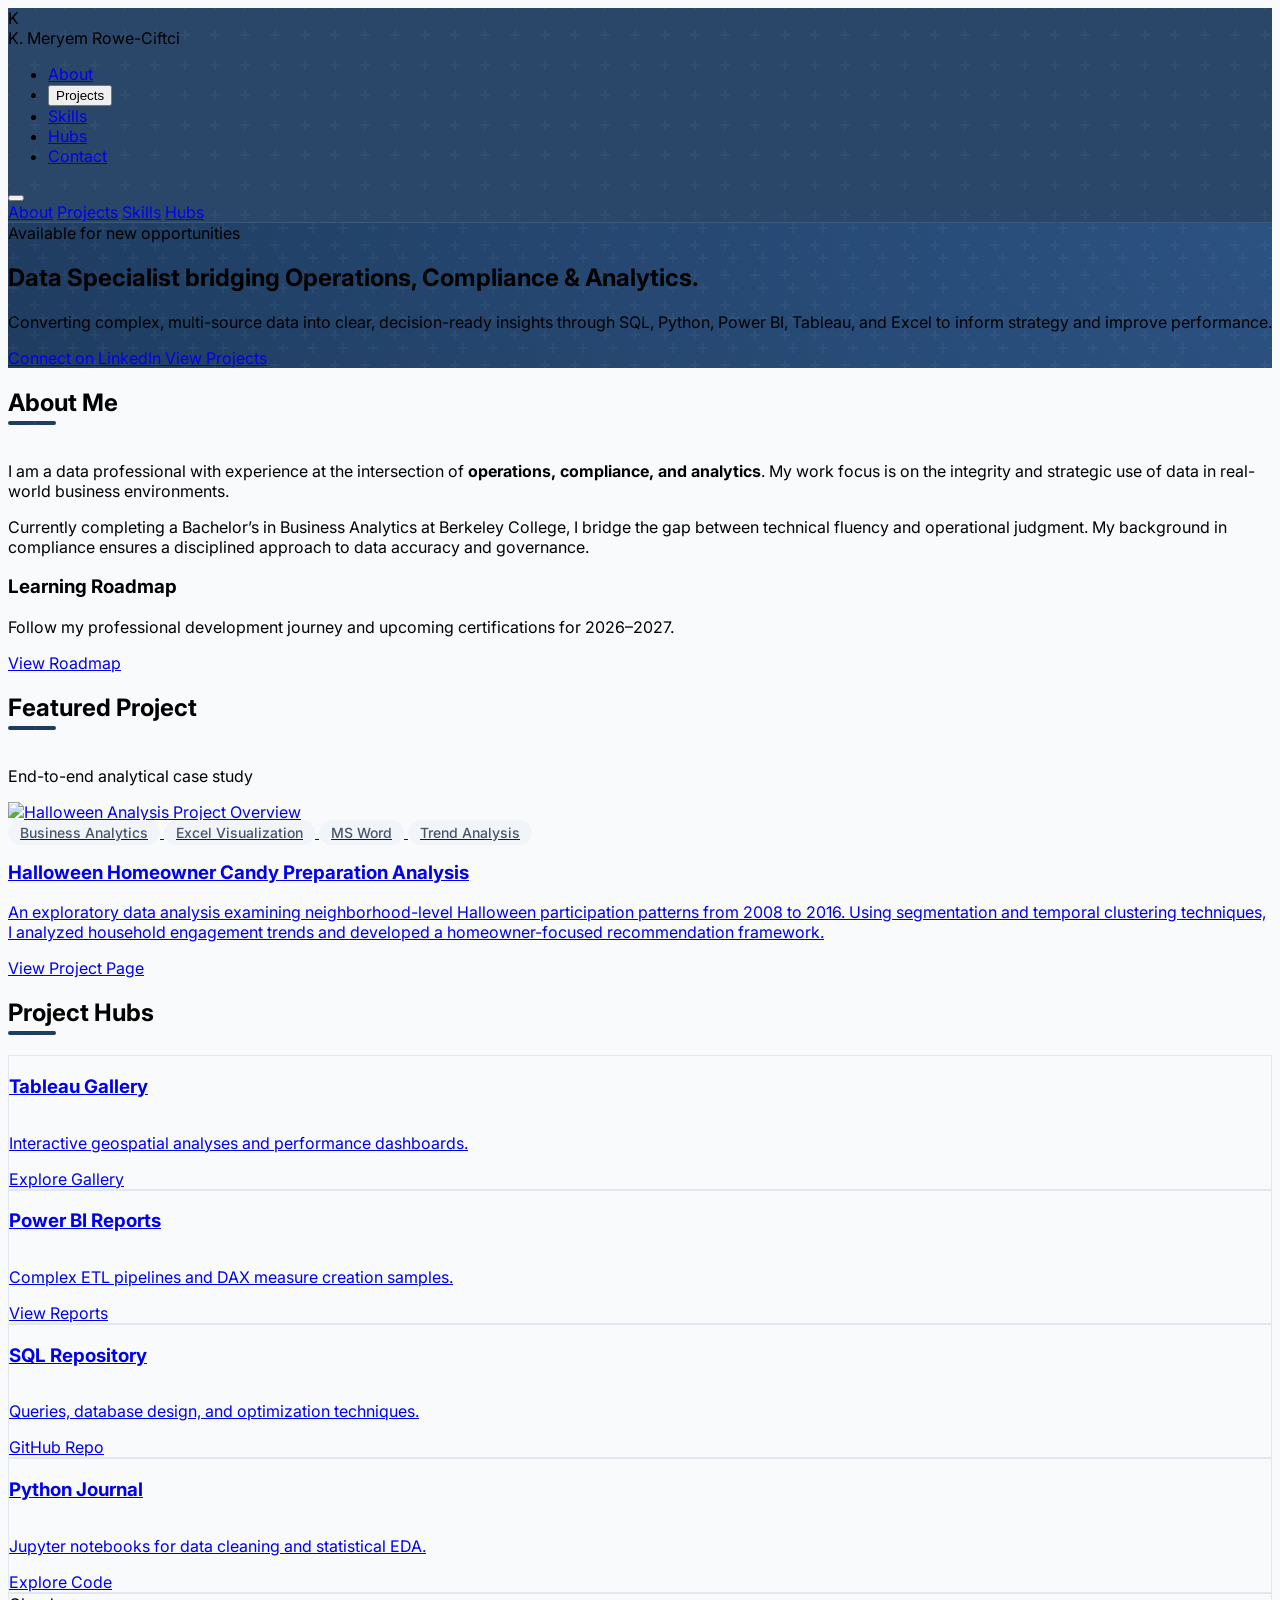
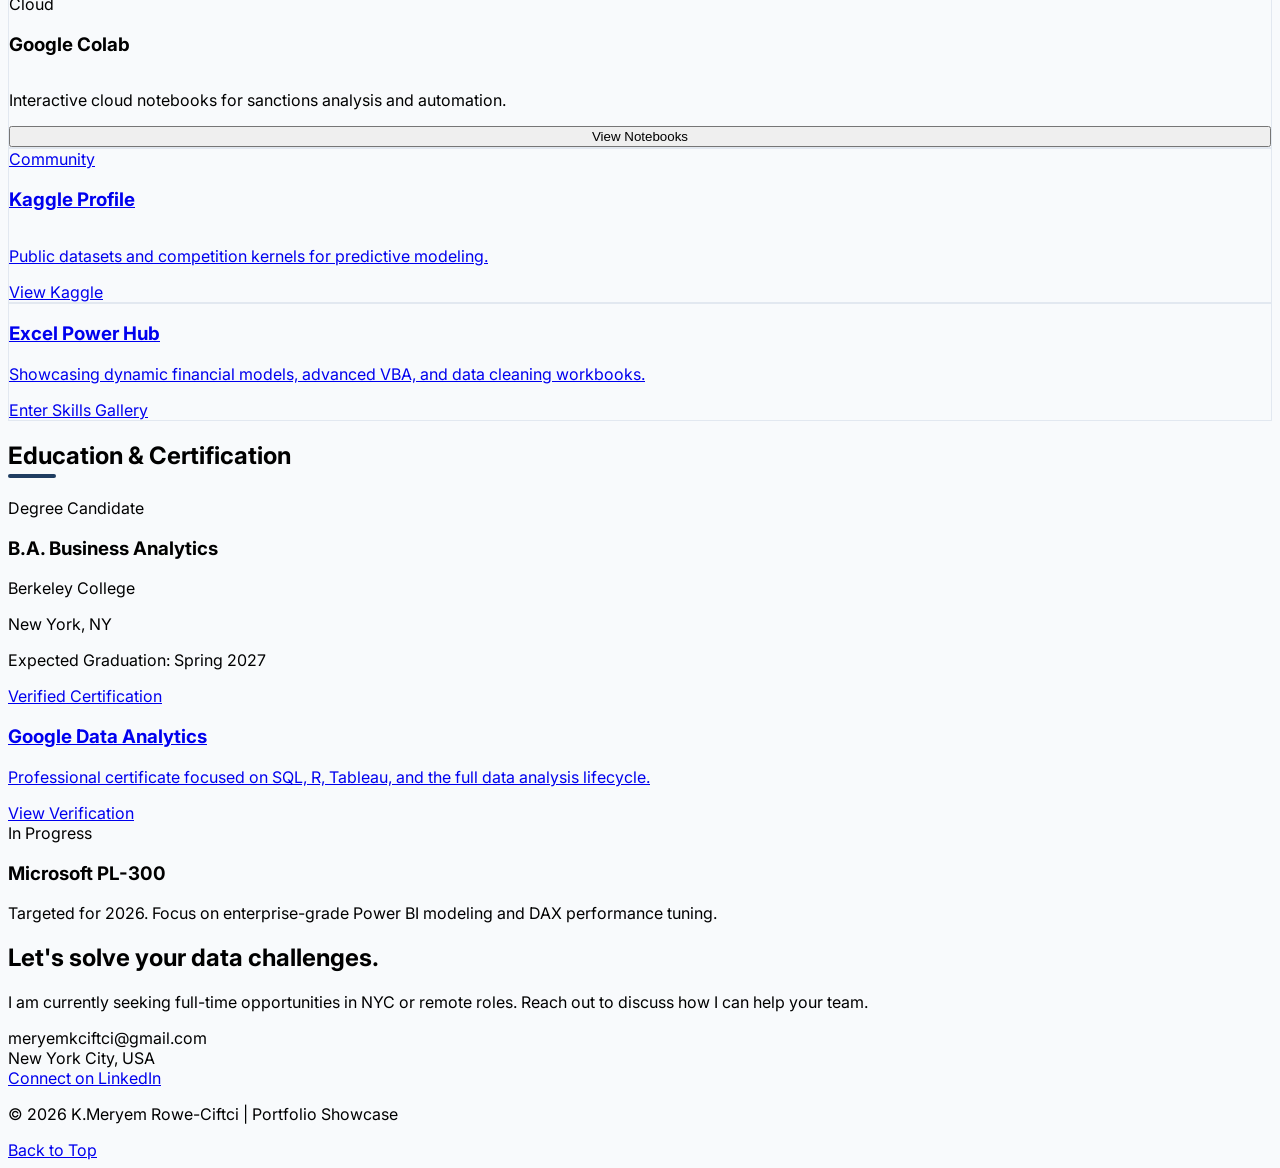
==== commit e74d71f8: "Update index.html" ====
--- a/index.html
+++ b/index.html
@@ -3,7 +3,7 @@
 <head>
     <meta charset="UTF-8">
     <meta name="viewport" content="width=device-width, initial-scale=1.0">
-    <title>Kamara Meryem | Data Specialist Portfolio</title>
+    <title>K. Meryem Rowe-Ciftci| Data Specialist Portfolio</title>
     <script src="https://cdn.tailwindcss.com"></script>
     <script src="https://unpkg.com/lucide@latest"></script>
     <style>
@@ -124,7 +124,7 @@
                 <div class="w-8 h-8 bg-white rounded-lg flex items-center justify-center">
                     <span class="text-[#1f3d61] font-black text-xl">K</span>
                 </div>
-                <span class="text-white font-bold text-lg tracking-tight">Kamara Meryem</span>
+                <span class="text-white font-bold text-lg tracking-tight">K. Meryem Rowe-Ciftci</span>
             </div>
             <nav class="hidden md:block">
                 <ul class="flex space-x-8 text-sm font-semibold text-gray-200 items-center">
@@ -431,7 +431,7 @@
 
     <footer class="bg-white border-t border-gray-200 py-12">
         <div class="container mx-auto px-6 max-w-7xl flex flex-col md:flex-row justify-between items-center text-sm font-medium text-gray-500">
-            <p>&copy; 2026 Meryem Rowe-Ciftci | Portfolio Showcase</p>
+            <p>&copy; 2026 K.Meryem Rowe-Ciftci | Portfolio Showcase</p>
             <div class="flex space-x-6 mt-6 md:mt-0">
                 <a href="#top" class="flex items-center text-gray-900 font-bold hover:text-blue-600 transition">
                     <i data-lucide="arrow-up" class="mr-1 w-4 h-4"></i> Back to Top
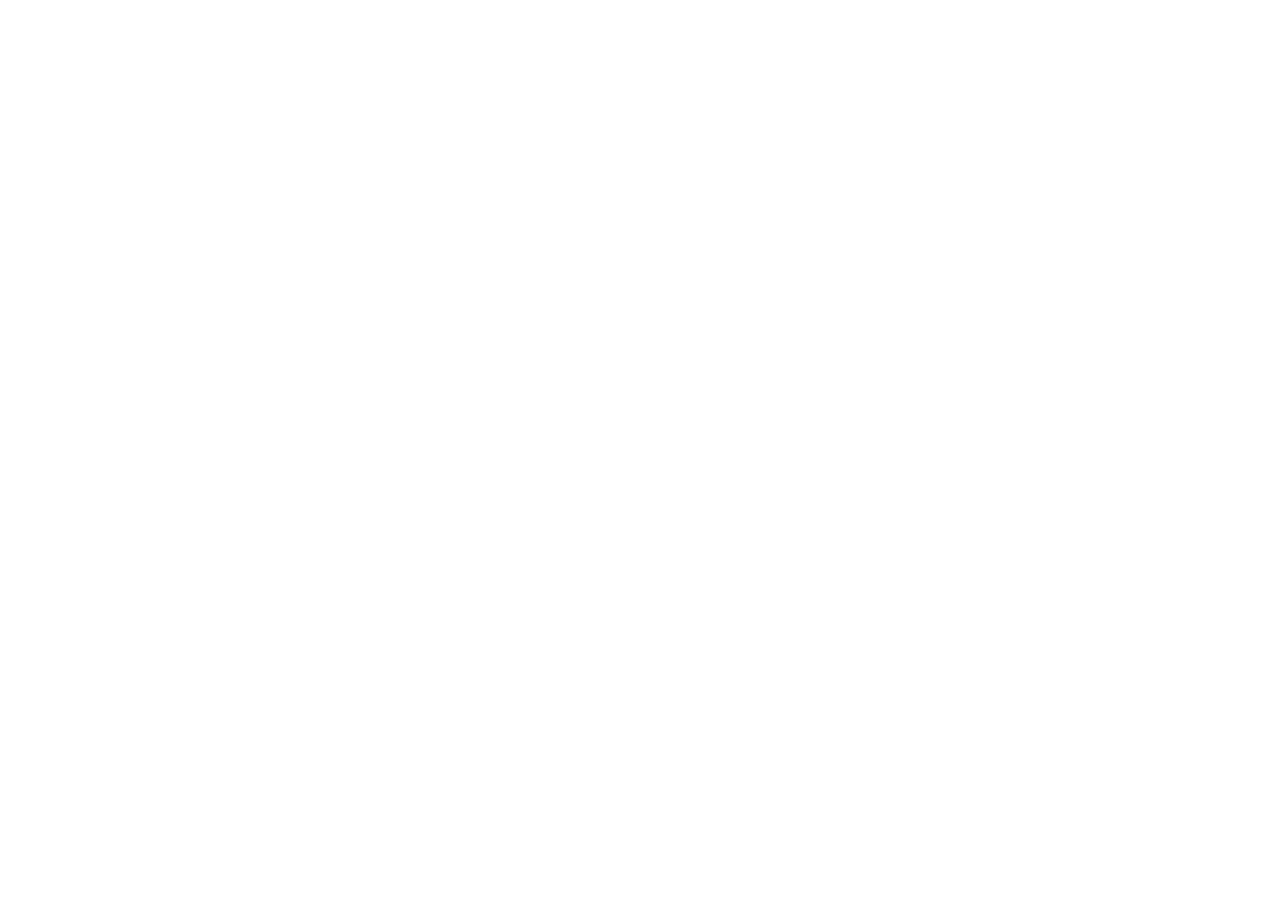
==== commit 3721706a: "Add files via upload" ====
--- a/index.html
+++ b/index.html
@@ -1,472 +1,25 @@
 <!DOCTYPE html>
-<html lang="en" class="scroll-smooth">
-<head>
-    <meta charset="UTF-8">
-    <meta name="viewport" content="width=device-width, initial-scale=1.0">
-    <title>K. Meryem Rowe-Ciftci| Data Specialist Portfolio</title>
-    <script src="https://cdn.tailwindcss.com"></script>
-    <script src="https://unpkg.com/lucide@latest"></script>
-    <style>
-        @import url('https://fonts.googleapis.com/css2?family=Inter:wght@100..900&display=swap');
-        
-        body {
-            font-family: 'Inter', sans-serif;
-            background-color: #f8fafc;
-        }
-
-        .glass-header {
-            background: rgba(31, 61, 97, 0.95);
-            backdrop-filter: blur(8px);
-            border-bottom: 1px solid rgba(255, 255, 255, 0.1);
-        }
-
-        .hero-gradient {
-            background: radial-gradient(circle at top right, #2c5282, #1f3d61);
-            position: relative;
-            overflow: hidden;
-        }
-
-        .hero-pattern {
-            position: absolute;
-            inset: 0;
-            opacity: 0.1;
-            background-image: url("data:image/svg+xml,%3Csvg width='60' height='60' viewBox='0 0 60 60' xmlns='http://www.w3.org/2000/svg'%3E%3Cg fill='none' fill-rule='evenodd'%3E%3Cg fill='%23ffffff' fill-opacity='0.4'%3E%3Cpath d='M36 34v-4h-2v4h-4v2h4v4h2v-4h4v-2h-4zm0-30V0h-2v4h-4v2h4v4h2v-4h4v-2h-4zM6 34v-4H4v4H0v2h4v4h2v-4h4v-2H6zM6 4V0H4v4H0v2h4v4h2v-4h4v-2H6z'/%3E%3C/g%3E%3C/g%3E%3C/svg%3E");
-        }
-
-        .portfolio-card {
-            transition: all 0.3s cubic-bezier(0.4, 0, 0.2, 1);
-            border: 1px solid #e2e8f0;
-            display: flex;
-            flex-direction: column;
-            height: 100%;
-            cursor: pointer;
-        }
-
-        .portfolio-card:hover {
-            transform: translateY(-4px);
-            box-shadow: 0 20px 25px -5px rgba(0, 0, 0, 0.1), 0 10px 10px -5px rgba(0, 0, 0, 0.04);
-            border-color: #1f3d61;
-        }
-
-        .skill-tag {
-            background: #f1f5f9;
-            color: #475569;
-            padding: 0.25rem 0.75rem;
-            border-radius: 9999px;
-            font-size: 0.875rem;
-            font-weight: 500;
-        }
-
-        .accordion-content {
-            max-height: 0;
-            overflow: hidden;
-            transition: all 0.3s ease-out;
-            opacity: 0;
-        }
-
-        .accordion-content.active {
-            max-height: 500px;
-            opacity: 1;
-            padding-top: 1rem;
-        }
-
-        .section-heading {
-            position: relative;
-            display: inline-block;
-            padding-bottom: 0.5rem;
-        }
-
-        .section-heading::after {
-            content: '';
-            position: absolute;
-            bottom: 0;
-            left: 0;
-            width: 3rem;
-            height: 4px;
-            background: #1f3d61;
-            border-radius: 2px;
-        }
-
-        /* Nav Dropdown Styles */
-        .dropdown:hover .dropdown-menu {
-            display: block;
-        }
-        .dropdown-menu {
-            display: none;
-            position: absolute;
-            background-color: white;
-            min-width: 240px;
-            box-shadow: 0px 8px 16px 0px rgba(0,0,0,0.2);
-            z-index: 100;
-            border-radius: 0.5rem;
-            margin-top: 0px;
-            top: 100%;
-        }
-        .dropdown-menu a {
-            color: #1f3d61;
-            padding: 12px 16px;
-            text-decoration: none;
-            display: block;
-            font-size: 0.875rem;
-            transition: background-color 0.2s;
-        }
-        .dropdown-menu a:hover {
-            background-color: #f1f5f9;
-        }
-    </style>
-</head>
-<body id="top" class="antialiased">
-
-    <!-- Sticky Navigation -->
-    <header class="glass-header fixed top-0 w-full z-50 transition-all duration-300">
-        <div class="container mx-auto px-6 py-4 flex justify-between items-center">
-            <div class="flex items-center space-x-2">
-                <div class="w-8 h-8 bg-white rounded-lg flex items-center justify-center">
-                    <span class="text-[#1f3d61] font-black text-xl">K</span>
-                </div>
-                <span class="text-white font-bold text-lg tracking-tight">K. Meryem Rowe-Ciftci</span>
-            </div>
-            <nav class="hidden md:block">
-                <ul class="flex space-x-8 text-sm font-semibold text-gray-200 items-center">
-                    <li><a href="#about" class="hover:text-white transition">About</a></li>
-                    
-                    <li class="relative dropdown">
-                        <button class="flex items-center hover:text-white transition focus:outline-none py-2">
-                            Projects <i data-lucide="chevron-down" class="ml-1 w-4 h-4"></i>
-                        </button>
-                        <div class="dropdown-menu">
-                            <a href="https://meryemciftcialy.github.io/work_sample/general_projects.html">Lina Christmas</a>
-                            <a href="https://meryemciftcialy.github.io/work_sample/general_projects.html">NYC Waste Collection</a>
-                            <a href="https://meryemciftcialy.github.io/work_sample/general_projects.html">Halloween Candy Analysis</a>
-                        </div>
-                    </li>
-
-                    <li><a href="#skills" class="hover:text-white transition">Skills</a></li>
-                    <li><a href="#hubs" class="hover:text-white transition">Hubs</a></li>
-                    <li><a href="#contact" class="bg-white text-[#1f3d61] px-4 py-2 rounded-full hover:bg-gray-100 transition shadow-lg">Contact</a></li>
-                </ul>
-            </nav>
-            <button class="md:hidden text-white" aria-label="Menu" onclick="toggleMobileMenu()">
-                <i data-lucide="menu"></i>
-            </button>
-        </div>
-        <div id="mobile-nav" class="hidden md:hidden bg-[#1f3d61] px-6 py-4 space-y-4 text-white border-t border-white/10">
-            <a href="#about" class="block">About</a>
-            <a href="#projects" class="block">Projects</a>
-            <a href="#skills" class="block">Skills</a>
-            <a href="#hubs" class="block">Hubs</a>
-        </div>
-    </header>
-
-    <!-- Hero Section -->
-    <section class="hero-gradient pt-32 pb-20 md:pt-48 md:pb-32 text-white">
-        <div class="hero-pattern"></div>
-        <div class="container mx-auto px-6 relative z-10">
-            <div class="max-w-4xl">
-                <div class="inline-flex items-center space-x-2 bg-white/10 border border-white/20 px-3 py-1 rounded-full text-sm font-medium mb-6">
-                    <span class="relative flex h-2 w-2">
-                        <span class="animate-ping absolute inline-flex h-full w-full rounded-full bg-green-400 opacity-75"></span>
-                        <span class="relative inline-flex rounded-full h-2 w-2 bg-green-500"></span>
-                    </span>
-                    <span>Available for new opportunities</span>
-                </div>
-                <h1 class="text-4xl md:text-6xl font-black mb-6 leading-tight">
-                    Data Specialist bridging Operations, Compliance & Analytics.
-                </h1>
-                <p class="text-xl text-blue-100/80 mb-10 max-w-3xl leading-relaxed">
-                    Converting complex, multi-source data into clear, decision-ready insights through SQL, Python, Power BI, Tableau, and Excel to inform strategy and improve performance.
-                </p>
-                <div class="flex flex-wrap gap-4">
-                    <a href="https://linkedin.com/in/meryack" target="_blank" class="bg-[#0A66C2] hover:bg-[#004182] px-8 py-4 rounded-xl font-bold flex items-center shadow-2xl transition">
-                        <i data-lucide="linkedin" class="mr-2"></i>
-                        Connect on LinkedIn
-                    </a>
-                    <a href="#projects" class="bg-white/10 hover:bg-white/20 backdrop-blur-md border border-white/30 px-8 py-4 rounded-xl font-bold transition">
-                        View Projects
-                    </a>
-                </div>
-            </div>
-        </div>
-    </section>
-
-    <main class="container mx-auto px-6 py-16 max-w-7xl">
-        
-        <!-- About Section -->
-        <section id="about" class="grid grid-cols-1 lg:grid-cols-3 gap-12 mb-24 items-start">
-            <div class="lg:col-span-2">
-                <h2 class="section-heading text-3xl font-black text-gray-900 mb-8 uppercase tracking-wider">About Me</h2>
-                <div class="space-y-6 text-lg text-gray-600 leading-relaxed">
-                    <p>
-                        I am a data professional with experience at the intersection of <strong>operations, compliance, and analytics</strong>. My work focus is on the integrity and strategic use of data in real-world business environments.
-                    </p>
-                    <p>
-                        Currently completing a Bachelor’s in Business Analytics at Berkeley College, I bridge the gap between technical fluency and operational judgment. My background in compliance ensures a disciplined approach to data accuracy and governance.
-                    </p>
-                </div>
-            </div>
-            <div class="lg:col-span-1">
-                <div class="bg-blue-50 border border-blue-100 p-8 rounded-2xl shadow-sm">
-                    <div class="bg-blue-600 w-12 h-12 rounded-xl flex items-center justify-center text-white mb-6">
-                        <i data-lucide="compass"></i>
-                    </div>
-                    <h3 class="text-xl font-bold text-gray-900 mb-4">Learning Roadmap</h3>
-                    <p class="text-gray-600 mb-6 text-sm">Follow my professional development journey and upcoming certifications for 2026–2027.</p>
-                    <a href="https://meryemciftcialy.github.io/work_sample/contd_learning.html" class="w-full bg-[#1f3d61] text-white py-3 px-4 rounded-xl font-bold text-center flex items-center justify-center gap-2 hover:bg-[#152945] transition">
-                        View Roadmap
-                        <i data-lucide="arrow-right" class="w-4 h-4"></i>
-                    </a>
-                </div>
-            </div>
-        </section>
-
-        <!-- Featured Project -->
-        <section id="projects" class="mb-24">
-            <div class="flex justify-between items-end mb-12">
-                <div>
-                    <h2 class="section-heading text-3xl font-black text-gray-900 mb-2 uppercase tracking-wider">Featured Project</h2>
-                    <p class="text-gray-500">End-to-end analytical case study</p>
-                </div>
-            </div>
-            
-            <a href="https://meryemciftcialy.github.io/work_sample/general_projects.html" class="block group">
-                <div class="bg-white rounded-3xl overflow-hidden shadow-xl border border-gray-100 flex flex-col lg:flex-row transition-all duration-300 group-hover:border-blue-200 group-hover:shadow-2xl">
-                    <div class="lg:w-1/2 p-4">
-                        <img 
-                            src="https://raw.githubusercontent.com/MeryemCiftciAly/assets/refs/heads/main/Screenshot-Halloween%20Analysis%20project.png" 
-                            alt="Halloween Analysis Project Overview" 
-                            class="w-full h-full object-cover rounded-2xl"
-                        >
-                    </div>
-                    <div class="lg:w-1/2 p-8 md:p-12 flex flex-col justify-center">
-                        <div class="flex flex-wrap gap-2 mb-6">
-                            <span class="skill-tag">Business Analytics</span>
-                            <span class="skill-tag">Excel Visualization</span>
-                            <span class="skill-tag">MS Word</span>
-                            <span class="skill-tag">Trend Analysis</span>
-                        </div>
-                        <h3 class="text-3xl font-bold text-gray-900 mb-6 leading-tight group-hover:text-blue-900">Halloween Homeowner Candy Preparation Analysis</h3>
-                        <p class="text-lg text-gray-600 mb-8">
-                            An exploratory data analysis examining neighborhood-level Halloween participation patterns from 2008 to 2016. Using segmentation and temporal clustering techniques, I analyzed household engagement trends and developed a homeowner-focused recommendation framework.
-                        </p>
-                        <div class="inline-flex items-center text-[#1f3d61] font-bold text-lg group-hover:gap-3 transition-all duration-300">
-                            View Project Page
-                            <i data-lucide="arrow-right" class="ml-2 w-5 h-5"></i>
-                        </div>
-                    </div>
-                </div>
-            </a>
-        </section>
-
-        <!-- Project Hubs -->
-        <section id="hubs" class="mb-24">
-            <h2 class="section-heading text-3xl font-black text-gray-900 mb-12 uppercase tracking-wider">Project Hubs</h2>
-            <div class="grid grid-cols-1 md:grid-cols-2 lg:grid-cols-3 gap-6">
-                
-                <!-- Tableau -->
-                <a href="https://meryemciftcialy.github.io/work_sample/tableau.html" class="portfolio-card bg-white p-8 rounded-2xl">
-                    <div class="mb-6"><i data-lucide="layout" class="text-blue-600 w-8 h-8"></i></div>
-                    <h3 class="text-xl font-bold mb-3">Tableau Gallery</h3>
-                    <p class="text-gray-600 mb-8 flex-grow">Interactive geospatial analyses and performance dashboards.</p>
-                    <div class="text-[#1f3d61] font-bold flex items-center mt-auto">
-                        Explore Gallery <i data-lucide="chevron-right" class="ml-1 w-4 h-4"></i>
-                    </div>
-                </a>
-
-                <!-- Power BI -->
-                <a href="https://meryemciftcialy.github.io/work_sample/pbi.html" class="portfolio-card bg-white p-8 rounded-2xl">
-                    <div class="mb-6"><i data-lucide="bar-chart-big" class="text-yellow-600 w-8 h-8"></i></div>
-                    <h3 class="text-xl font-bold mb-3">Power BI Reports</h3>
-                    <p class="text-gray-600 mb-8 flex-grow">Complex ETL pipelines and DAX measure creation samples.</p>
-                    <div class="text-[#1f3d61] font-bold flex items-center mt-auto">
-                        View Reports <i data-lucide="chevron-right" class="ml-1 w-4 h-4"></i>
-                    </div>
-                </a>
-
-                <!-- GitHub SQL -->
-                <a href="https://github.com/MeryemCiftciAly/my_sql_journey" target="_blank" class="portfolio-card bg-white p-8 rounded-2xl">
-                    <div class="mb-6"><i data-lucide="database" class="text-indigo-600 w-8 h-8"></i></div>
-                    <h3 class="text-xl font-bold mb-3">SQL Repository</h3>
-                    <p class="text-gray-600 mb-8 flex-grow">Queries, database design, and optimization techniques.</p>
-                    <div class="text-[#1f3d61] font-bold flex items-center mt-auto">
-                        GitHub Repo <i data-lucide="github" class="ml-1 w-4 h-4"></i>
-                    </div>
-                </a>
-
-                <!-- GitHub Python -->
-                <a href="https://github.com/MeryemCiftciAly/my-python-journal" target="_blank" class="portfolio-card bg-white p-8 rounded-2xl">
-                    <div class="mb-6"><i data-lucide="code-2" class="text-green-600 w-8 h-8"></i></div>
-                    <h3 class="text-xl font-bold mb-3">Python Journal</h3>
-                    <p class="text-gray-600 mb-8 flex-grow">Jupyter notebooks for data cleaning and statistical EDA.</p>
-                    <div class="text-[#1f3d61] font-bold flex items-center mt-auto">
-                        Explore Code <i data-lucide="github" class="ml-1 w-4 h-4"></i>
-                    </div>
-                </a>
-
-                <!-- Google Colab -->
-                <div class="portfolio-card bg-white p-8 rounded-2xl">
-                    <div class="mb-6 flex items-center justify-between">
-                        <i data-lucide="book-open" class="text-orange-600 w-8 h-8"></i>
-                        <span class="text-[10px] font-black uppercase tracking-widest text-gray-400 bg-gray-100 px-2 py-1 rounded">Cloud</span>
-                    </div>
-                    <h3 class="text-xl font-bold mb-3">Google Colab</h3>
-                    <p class="text-gray-600 mb-6 text-sm">Interactive cloud notebooks for sanctions analysis and automation.</p>
-                    <button onclick="toggleAccordion('colab-list')" class="text-[#1f3d61] font-bold flex items-center text-sm">
-                        View Notebooks <i data-lucide="chevron-down" id="colab-arrow" class="ml-1 w-4 h-4 transition-transform"></i>
-                    </button>
-                    <div id="colab-list" class="accordion-content">
-                        <ul class="text-sm space-y-2 py-2">
-                            <li><a href="https://colab.research.google.com/drive/1gIoxBPE4ORHgIyXiVjoXPe16g6LajgBU" target="_blank" class="text-blue-600 hover:underline flex items-center"><i data-lucide="file-text" class="w-3 h-3 mr-2"></i> Expense Cleaning</a></li>
-                            <li><a href="https://colab.research.google.com/drive/1O3nwXqDDG5tzOJNdoiXCKoy1XEjo1HKs" target="_blank" class="text-blue-600 hover:underline flex items-center"><i data-lucide="shield" class="w-3 h-3 mr-2"></i> Sanctions Analysis</a></li>
-                        </ul>
-                    </div>
-                </div>
-
-                <!-- Kaggle Card -->
-                <a href="https://www.kaggle.com/meryemciftcialy" target="_blank" class="portfolio-card bg-white p-8 rounded-2xl border-2 border-transparent hover:border-blue-400">
-                    <div class="mb-6 flex items-center justify-between">
-                        <div class="w-10 h-10 bg-[#20BEFF]/10 rounded-lg flex items-center justify-center">
-                            <i data-lucide="component" class="text-[#20BEFF] w-6 h-6"></i>
-                        </div>
-                        <span class="text-[10px] font-black uppercase tracking-widest text-gray-400 bg-gray-100 px-2 py-1 rounded">Community</span>
-                    </div>
-                    <h3 class="text-xl font-bold mb-3">Kaggle Profile</h3>
-                    <p class="text-gray-600 mb-8 flex-grow">Public datasets and competition kernels for predictive modeling.</p>
-                    <div class="text-[#1f3d61] font-bold flex items-center mt-auto">
-                        View Kaggle <i data-lucide="external-link" class="ml-1 w-4 h-4"></i>
-                    </div>
-                </a>
-
-                <!-- Excel Hub (Full width row on larger screens to balance the grid) -->
-                <a href="https://meryemciftcialy.github.io/work_sample/excelskills.html" class="portfolio-card bg-white p-8 rounded-2xl lg:col-span-3 border-2 border-blue-100 hover:border-blue-600">
-                    <div class="flex flex-col md:flex-row md:items-center justify-between gap-6">
-                        <div class="flex items-center gap-6">
-                            <div class="bg-green-100 p-4 rounded-2xl">
-                                <i data-lucide="file-spreadsheet" class="text-green-700 w-10 h-10"></i>
-                            </div>
-                            <div>
-                                <h3 class="text-2xl font-bold mb-1">Excel Power Hub</h3>
-                                <p class="text-gray-600">Showcasing dynamic financial models, advanced VBA, and data cleaning workbooks.</p>
-                            </div>
-                        </div>
-                        <div class="bg-[#1f3d61] text-white px-8 py-3 rounded-xl font-bold text-center">
-                            Enter Skills Gallery
-                        </div>
-                    </div>
-                </a>
-
-            </div>
-        </section>
-
-        <!-- Education & Certifications -->
-        <section class="mb-24">
-            <h2 class="section-heading text-3xl font-black text-gray-900 mb-12 uppercase tracking-wider">Education & Certification</h2>
-            <div class="grid grid-cols-1 lg:grid-cols-3 gap-8">
-                <div class="lg:col-span-1 bg-white p-8 rounded-3xl shadow-sm border border-gray-100 flex flex-col justify-between">
-                    <div>
-                        <div class="flex items-center space-x-2 text-blue-600 font-bold text-xs uppercase tracking-widest mb-4">
-                            <i data-lucide="graduation-cap" class="w-4 h-4"></i>
-                            <span>Degree Candidate</span>
-                        </div>
-                        <h3 class="text-xl font-bold text-gray-900 mb-2">B.A. Business Analytics</h3>
-                        <p class="text-gray-700 font-medium mb-1">Berkeley College</p>
-                        <p class="text-gray-500 text-sm">New York, NY</p>
-                    </div>
-                    <div class="mt-6 pt-6 border-t border-gray-100">
-                        <p class="text-sm font-bold text-[#1f3d61]">Expected Graduation: Spring 2027</p>
-                    </div>
-                </div>
-
-                <a href="https://coursera.org/verify/7IBWOVFHX2B5" target="_blank" class="lg:col-span-1 bg-white p-8 rounded-3xl shadow-sm border border-gray-100 flex flex-col justify-between hover:border-green-200 transition-colors">
-                    <div>
-                        <div class="flex items-center space-x-2 text-green-600 font-bold text-xs uppercase tracking-widest mb-4">
-                            <i data-lucide="award" class="w-4 h-4"></i>
-                            <span>Verified Certification</span>
-                        </div>
-                        <h3 class="text-xl font-bold text-gray-900 mb-2">Google Data Analytics</h3>
-                        <p class="text-gray-600 text-sm leading-relaxed mb-4">Professional certificate focused on SQL, R, Tableau, and the full data analysis lifecycle.</p>
-                    </div>
-                    <div class="text-blue-600 font-bold text-sm flex items-center hover:underline">
-                        View Verification <i data-lucide="external-link" class="ml-2 w-4 h-4"></i>
-                    </div>
-                </a>
-
-                <div class="lg:col-span-1 bg-slate-50 p-8 rounded-3xl border border-dashed border-gray-300">
-                    <div class="flex items-center space-x-2 text-gray-400 font-bold text-xs uppercase tracking-widest mb-4">
-                        <i data-lucide="clock" class="w-4 h-4"></i>
-                        <span>In Progress</span>
-                    </div>
-                    <h3 class="text-xl font-bold text-gray-900 mb-2">Microsoft PL-300</h3>
-                    <p class="text-gray-500 text-sm mb-4">Targeted for 2026. Focus on enterprise-grade Power BI modeling and DAX performance tuning.</p>
-                </div>
-            </div>
-        </section>
-
-        <!-- Contact CTA -->
-        <section id="contact" class="bg-gradient-to-br from-[#1f3d61] to-[#2c5282] text-white p-12 md:p-20 rounded-3xl text-center shadow-2xl relative overflow-hidden">
-            <div class="absolute inset-0 opacity-10 hero-pattern"></div>
-            <div class="relative z-10">
-                <h2 class="text-3xl md:text-5xl font-black mb-6">Let's solve your data challenges.</h2>
-                <p class="text-xl text-blue-100/80 mb-10 max-w-2xl mx-auto">
-                    I am currently seeking full-time opportunities in NYC or remote roles. Reach out to discuss how I can help your team.
-                </p>
-                <div class="flex flex-col md:flex-row justify-center items-center gap-6">
-                    <div class="flex items-center space-x-3 bg-white/10 px-6 py-4 rounded-2xl border border-white/20">
-                        <i data-lucide="mail" class="text-blue-300"></i>
-                        <span class="font-bold">meryemkciftci@gmail.com</span>
-                    </div>
-                    <div class="flex items-center space-x-3 bg-white/10 px-6 py-4 rounded-2xl border border-white/20">
-                        <i data-lucide="map-pin" class="text-red-400"></i>
-                        <span class="font-bold">New York City, USA</span>
-                    </div>
-                </div>
-                <div class="mt-12">
-                    <a href="https://linkedin.com/in/meryack" target="_blank" class="bg-white text-[#1f3d61] px-10 py-5 rounded-2xl font-black text-lg shadow-xl hover:scale-105 transition active:scale-95 inline-flex items-center">
-                        <i data-lucide="linkedin" class="mr-2"></i>
-                        Connect on LinkedIn
-                    </a>
-                </div>
-            </div>
-        </section>
-    </main>
-
-    <footer class="bg-white border-t border-gray-200 py-12">
-        <div class="container mx-auto px-6 max-w-7xl flex flex-col md:flex-row justify-between items-center text-sm font-medium text-gray-500">
-            <p>&copy; 2026 K.Meryem Rowe-Ciftci | Portfolio Showcase</p>
-            <div class="flex space-x-6 mt-6 md:mt-0">
-                <a href="#top" class="flex items-center text-gray-900 font-bold hover:text-blue-600 transition">
-                    <i data-lucide="arrow-up" class="mr-1 w-4 h-4"></i> Back to Top
-                </a>
-            </div>
-        </div>
-    </footer>
-
-    <script>
-        lucide.createIcons();
-
-        function toggleMobileMenu() {
-            const nav = document.getElementById('mobile-nav');
-            nav.classList.toggle('hidden');
-        }
-
-        function toggleAccordion(id) {
-            const content = document.getElementById(id);
-            const arrow = document.getElementById('colab-arrow');
-            content.classList.toggle('active');
-            if(content.classList.contains('active')) {
-                arrow.style.transform = 'rotate(180deg)';
-            } else {
-                arrow.style.transform = 'rotate(0deg)';
-            }
-        }
-
-        window.addEventListener('scroll', () => {
-            const header = document.querySelector('header');
-            if (window.scrollY > 50) {
-                header.classList.add('shadow-xl');
-            } else {
-                header.classList.remove('shadow-xl');
-            }
-        });
-    </script>
-</body>
+<html lang="en">
+  <head>
+    <meta charset="UTF-8" />
+    <meta name="viewport" content="width=device-width, initial-scale=1.0, maximum-scale=1" />
+    <title>K. Meryem Rowe-Ciftci Portfolio</title>
+    <meta name="description" content="K. Meryem Rowe-Ciftci Portfolio — built on Replit. Update this description to reflect the app." />
+    <meta name="robots" content="index, follow" />
+    <meta property="og:title" content="K. Meryem Rowe-Ciftci Portfolio" />
+    <meta property="og:description" content="K. Meryem Rowe-Ciftci Portfolio — built on Replit. Update this description to reflect the app." />
+    <meta property="og:type" content="website" />
+    <meta name="twitter:card" content="summary_large_image" />
+    <meta name="twitter:title" content="K. Meryem Rowe-Ciftci Portfolio" />
+    <meta name="twitter:description" content="K. Meryem Rowe-Ciftci Portfolio — built on Replit. Update this description to reflect the app." />
+    <link rel="icon" type="image/svg+xml" href="/favicon.svg" />
+    <link rel="preconnect" href="https://fonts.googleapis.com">
+    <link rel="preconnect" href="https://fonts.gstatic.com" crossorigin>
+    <link href="https://fonts.googleapis.com/css2?family=Inter:wght@400;500;600;700&display=swap" rel="stylesheet">
+    <script type="module" crossorigin src="/assets/index-Nai07jQG.js"></script>
+    <link rel="stylesheet" crossorigin href="/assets/index-sr5stXax.css">
+  </head>
+  <body>
+    <div id="root"></div>
+  </body>
 </html>
